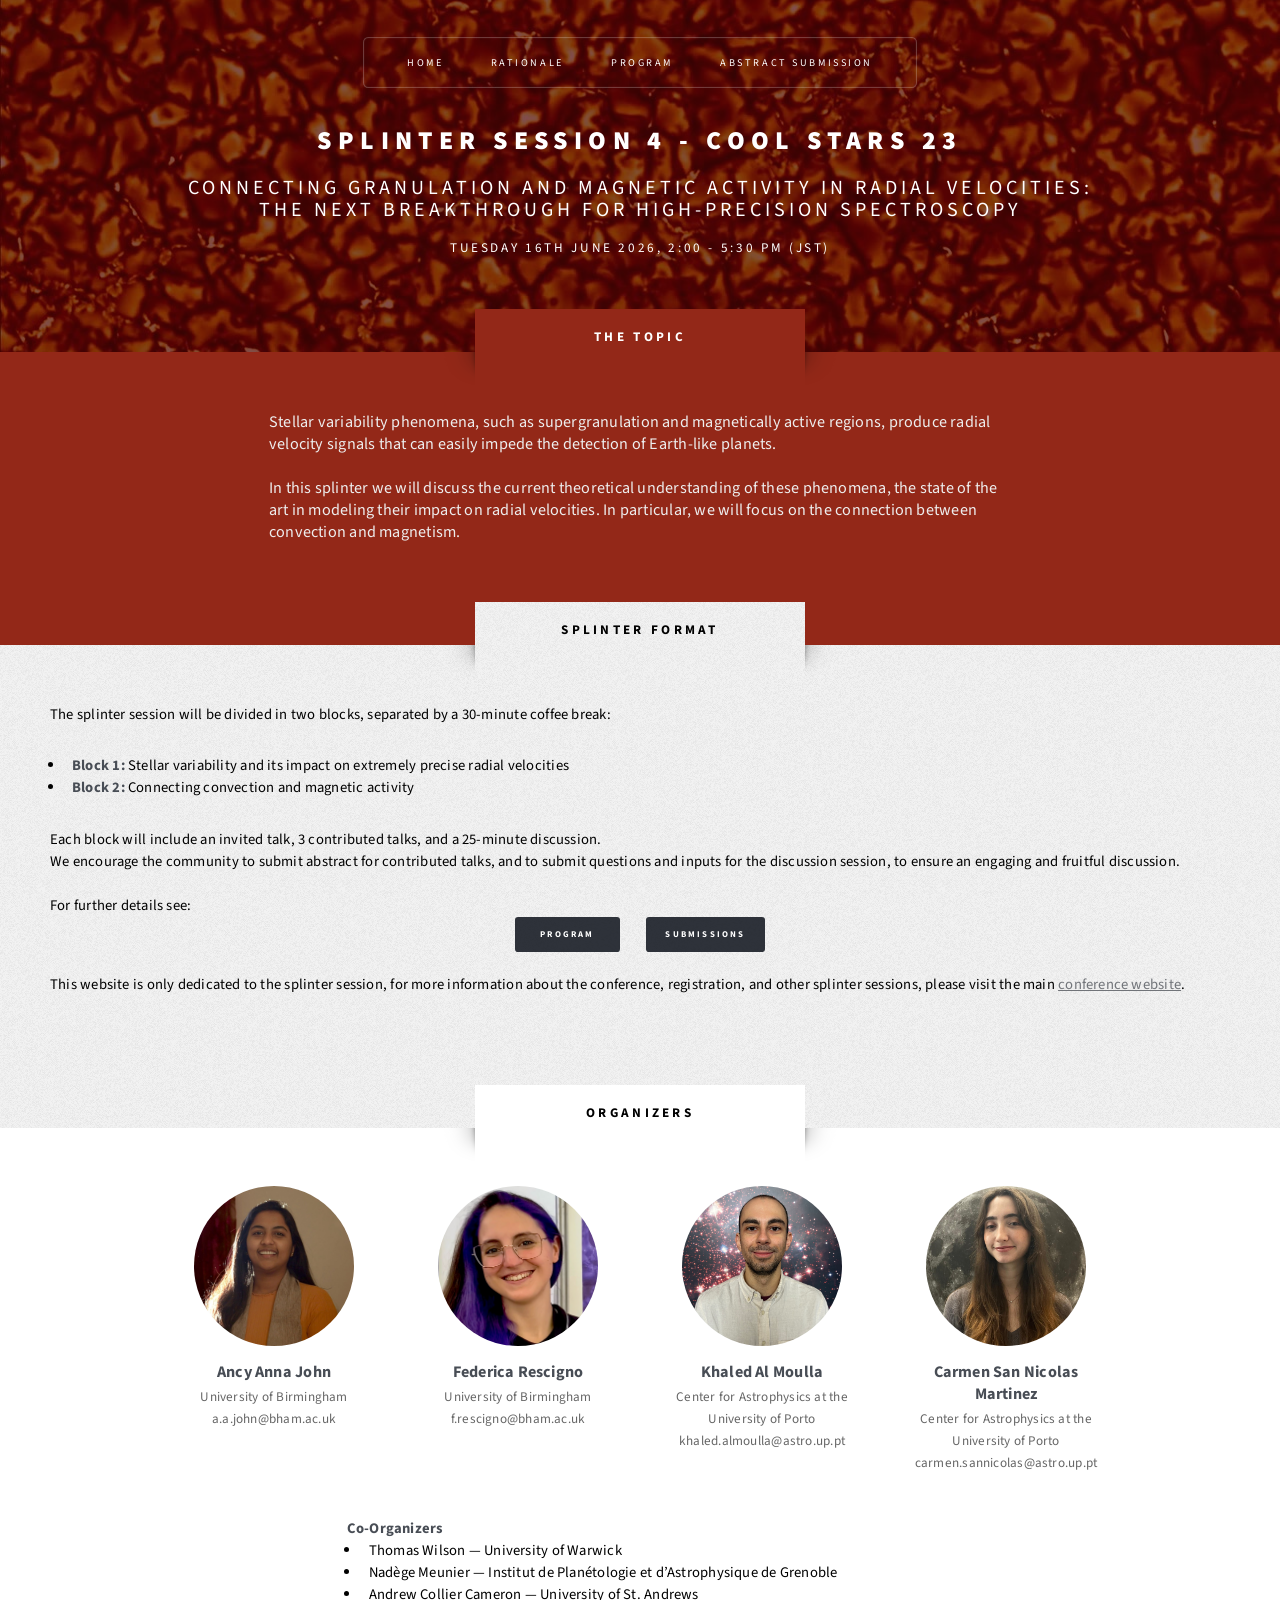
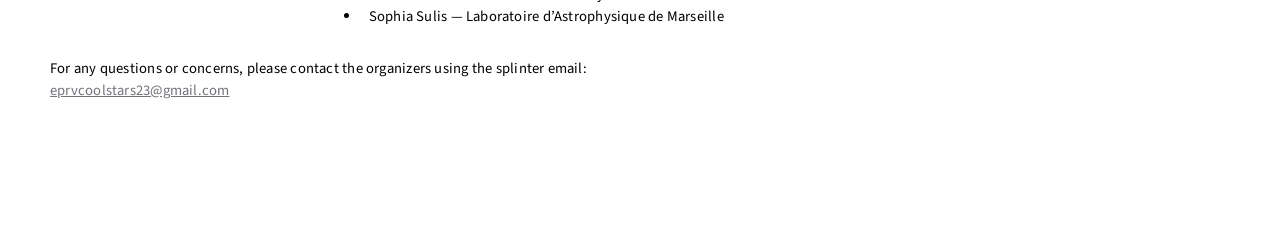
==== index.html @ d298045a "typos" ====
<!DOCTYPE HTML>
<!--
	Escape Velocity by HTML5 UP
	html5up.net | @ajlkn
	Free for personal and commercial use under the CCA 3.0 license (html5up.net/license)
-->
<html>
	<head>
		<title>EPRV CS23</title>
		<meta charset="utf-8" />
		<meta name="viewport" content="width=device-width, initial-scale=1, user-scalable=no" />
		<link rel="stylesheet" href="assets/css/main.css" />
	</head>
	<body class="homepage is-preload">
		<div id="page-wrapper">

			<!-- Header -->
				<section id="header" class="wrapper">

					<!-- Logo -->
						<div id="logo">
							<h1><a href="index.html">Splinter Session 4 - Cool Stars 23</a></h1>
							<p style="font-size:20px;color:white">Connecting Granulation and Magnetic Activity in Radial Velocities:
							<br/> The next breakthrough for high-precision spectroscopy
							</p>
							<p>
							Tuesday 16th June 2026, 2:00 - 5:30 PM (JST)
							</p>
						</div>

					<!-- Nav -->
						<nav id="nav">
							<ul>
								<li class="current"><a href="index.html">Home</a></li>
								<li><a href="rationale.html">Rationale</a></li>
								<li><a href="program.html">Program</a></li>
								<li><a href="abstract.html">Abstract Submission</a></li>
							</ul>
						</nav>

				</section>





			<!-- Intro -->
				<section id="intro" class="wrapper style1">
					<div class="title">The Topic</div>
						<p class="style3">
							Stellar variability phenomena, such as supergranulation and magnetically
							active regions, produce radial velocity signals that can easily
							impede the detection of Earth-like planets. <br><br>
							In this splinter we will discuss the current theoretical understanding of these phenomena,
							the state of the art in modeling their impact on radial velocities.
							In particular, we will focus on the connection between convection and magnetism.
						</p>
				</section>
			
				<section id="main" class="wrapper style3">
					<div class="title">Splinter Format</div>
						<div class="container">
						<p class="style2">
						The splinter session will be divided in two blocks, separated by a 30-minute coffee break:</p>
						<ul>
							<li><b>Block 1:</b> Stellar variability and its impact on extremely precise radial velocities</li>
							<li><b>Block 2:</b> Connecting convection and magnetic activity</li>
						</ul>Each block will include an invited talk, 3 contributed talks, and a 25-minute discussion.<br>
						We encourage the community to submit abstract for contributed talks, and to submit questions and inputs
						for the discussion session, to ensure an engaging and fruitful discussion. <br><br>
						For further details see:
						<ul class="actions special">
							<li><a href="program.html" class="button style3 small">Program</a></li>
							<li><a href="abstract.html" class="button style3 small">Submissions</a></li>
						</ul>
						<br>
						This website is only dedicated to the splinter session, for more information
						about the conference, registration, and other splinter sessions, please visit
						the main <a href="https://coolstars23.github.io">conference website</a>.
						</p>
					</div>
				</section>

				<section id="main" class="wrapper style2">
	<div class="title">Organizers</div>
		<div class="container">

			<!-- Main organisers -->
			<div class="organisers">

				<div class="organiser">
					<img src="images/Anna.JPEG" alt="Ancy Anna John">
					<h3><a href="https://ancyannajohn.github.io">Ancy Anna John</a></h3>
					<p>University of Birmingham</p>
					<p>a.a.john@bham.ac.uk</p>
				</div>

				<div class="organiser">
					<img src="images/fede.png" alt="Federica Rescigno">
					<h3><a href="https://frescigno.github.io">Federica Rescigno</a></h3>
					<p>University of Birmingham</p>
					<p>f.rescigno@bham.ac.uk</p>
				</div>

				<div class="organiser">
					<img src="images/khaled.png" alt="Khaled Al Moulla">
					<h3><a href="https://almoulla.github.io/">Khaled Al Moulla</a></h3>
					<p>Center for Astrophysics at the University of Porto</p>
					<p>khaled.almoulla@astro.up.pt</p>
				</div>

				<div class="organiser">
					<img src="images/carmen.jpeg" alt="Carmen San Nicolas Martinez">
					<h3><a href="https://carmensnm.github.io">Carmen San Nicolas Martinez</a></h3>
					<p>Center for Astrophysics at the University of Porto</p>
					<p>carmen.sannicolas@astro.up.pt</p>
				</div>

			</div>

			<!-- Co-organisers -->
			<div class="coorganisers">
				<h3>Co-Organizers</h3>
				<ul>
					<li>Thomas Wilson — University of Warwick</li>
					<li>Nadège Meunier — Institut de Planétologie et d’Astrophysique de Grenoble</li>
					<li>Andrew Collier Cameron — University of St. Andrews</li>
					<li>Sophia Sulis — Laboratoire d’Astrophysique de Marseille</li>
				</ul>
			</div>
		</div>
		<div class="container">
			<p class="style2">
				For any questions or concerns, please contact the organizers using the splinter email:<br>
			<a href="mailto:eprvcoolstars23@gmail.com">eprvcoolstars23@gmail.com</a></p>
		</div>
	</section>


		<!-- Scripts -->
			<script src="assets/js/jquery.min.js"></script>
			<script src="assets/js/jquery.dropotron.min.js"></script>
			<script src="assets/js/browser.min.js"></script>
			<script src="assets/js/breakpoints.min.js"></script>
			<script src="assets/js/util.js"></script>
			<script src="assets/js/main.js"></script>

	</body>
</html>
---- assets/css/main.css ----
@import url("fontawesome-all.min.css");
@import url("https://fonts.googleapis.com/css?family=Source+Sans+Pro:400,400italic,700,900");

/*
	Escape Velocity by HTML5 UP
	html5up.net | @ajlkn
	Free for personal and commercial use under the CCA 3.0 license (html5up.net/license)
*/

html, body, div, span, applet, object,
iframe, h1, h2, h3, h4, h5, h6, p, blockquote,
pre, a, abbr, acronym, address, big, cite,
code, del, dfn, em, img, ins, kbd, q, s, samp,
small, strike, strong, sub, sup, tt, var, b,
u, i, center, dl, dt, dd, ol, ul, li, fieldset,
form, label, legend, table, caption, tbody,
tfoot, thead, tr, th, td, article, aside,
canvas, details, embed, figure, figcaption,
footer, header, hgroup, menu, nav, output, ruby,
section, summary, time, mark, audio, video {
	margin: 0;
	padding: 0;
	border: 0;
	font-size: 100%;
	font: inherit;
	vertical-align: baseline;}

article, aside, details, figcaption, figure,
footer, header, hgroup, menu, nav, section {
	display: block;}

body {
	line-height: 1;
}

ol, ul {
	list-style: none;
}

blockquote, q {
	quotes: none;
}

	blockquote:before, blockquote:after, q:before, q:after {
		content: '';
		content: none;
	}

table {
	border-collapse: collapse;
	border-spacing: 0;
}

body {
	-webkit-text-size-adjust: none;
}

mark {
	background-color: transparent;
	color: inherit;
}

input::-moz-focus-inner {
	border: 0;
	padding: 0;
}

input, select, textarea {
	-moz-appearance: none;
	-webkit-appearance: none;
	-ms-appearance: none;
	appearance: none;
}

/* Basic */

	@-ms-viewport {
		width: device-width;
	}

	html {
		box-sizing: border-box;
	}

	*, *:before, *:after {
		box-sizing: inherit;
	}

	body.is-preload *, body.is-preload *:before, body.is-preload *:after {
		-moz-animation: none !important;
		-webkit-animation: none !important;
		-ms-animation: none !important;
		animation: none !important;
		-moz-transition: none !important;
		-webkit-transition: none !important;
		-ms-transition: none !important;
		transition: none !important;
	}

	body, input, textarea, select {
		font-family: 'Source Sans Pro', sans-serif;
		font-weight: 400;
		color: #919499;
		font-size: 14pt;
		line-height: 1.75em;
		letter-spacing: 0.025em;
	}

	h1, h2, h3, h4, h5, h6 {
		font-weight: 700;
		color: #484d55;
	}

		h1 a, h2 a, h3 a, h4 a, h5 a, h6 a {
			color: inherit;
			text-decoration: none;
		}

	a {
		-moz-transition: color .25s ease-in-out;
		-webkit-transition: color .25s ease-in-out;
		-ms-transition: color .25s ease-in-out;
		transition: color .25s ease-in-out;
		text-decoration: underline;
		color: #717479;
	}

		a:hover {
			text-decoration: none;
		}

	strong, b {
		font-weight: 700;
		color: #484d55;
	}

	blockquote {
		border-left: solid 0.5em #ddd;
		padding: 1em 0 1em 2em;
		font-style: italic;
	}

	em, i {
		font-style: italic;
	}

	hr {
		border: 0;
		border-top: solid 1px #ddd;
		margin: 2em 0 2em 0;
	}

	sub {
		position: relative;
		top: 0.5em;
		font-size: 0.8em;
	}

	sup {
		position: relative;
		top: -0.5em;
		font-size: 0.8em;
	}

	.nobr {
		white-space: nowrap;
	}

	br.clear {
		clear: both;
	}

	p, ul, ol, dl, table, blockquote, form {
		margin-bottom: 2em;
	}

/* Container */

	.container {
		margin: 0 auto;
		max-width: 100%;
		width: 68em;
	}

		@media screen and (max-width: 1680px) {

			.container {
				width: 70em;
			}

		}

		@media screen and (max-width: 1280px) {

			.container {
				width: calc(100% - 100px);
			}

		}

		@media screen and (max-width: 980px) {

			.container {
				width: calc(100% - 100px);
			}

		}

		@media screen and (max-width: 736px) {

			.container {
				width: calc(100% - 40px);
			}

		}

/* Row */

	.row {
		display: flex;
		flex-wrap: wrap;
		box-sizing: border-box;
		align-items: stretch;
	}

		.row > * {
			box-sizing: border-box;
		}

		.row.gtr-uniform > * > :last-child {
			margin-bottom: 0;
		}

		.row.aln-left {
			justify-content: flex-start;
		}

		.row.aln-center {
			justify-content: center;
		}

		.row.aln-right {
			justify-content: flex-end;
		}

		.row.aln-top {
			align-items: flex-start;
		}

		.row.aln-middle {
			align-items: center;
		}

		.row.aln-bottom {
			align-items: flex-end;
		}

		.row > .imp {
			order: -1;
		}

		.row > .col-1 {
			width: 8.33333%;
		}

		.row > .off-1 {
			margin-left: 8.33333%;
		}

		.row > .col-2 {
			width: 16.66667%;
		}

		.row > .off-2 {
			margin-left: 16.66667%;
		}

		.row > .col-3 {
			width: 25%;
		}

		.row > .off-3 {
			margin-left: 25%;
		}

		.row > .col-4 {
			width: 33.33333%;
		}

		.row > .off-4 {
			margin-left: 33.33333%;
		}

		.row > .col-5 {
			width: 41.66667%;
		}

		.row > .off-5 {
			margin-left: 41.66667%;
		}

		.row > .col-6 {
			width: 50%;
		}

		.row > .off-6 {
			margin-left: 50%;
		}

		.row > .col-7 {
			width: 58.33333%;
		}

		.row > .off-7 {
			margin-left: 58.33333%;
		}

		.row > .col-8 {
			width: 66.66667%;
		}

		.row > .off-8 {
			margin-left: 66.66667%;
		}

		.row > .col-9 {
			width: 75%;
		}

		.row > .off-9 {
			margin-left: 75%;
		}

		.row > .col-10 {
			width: 83.33333%;
		}

		.row > .off-10 {
			margin-left: 83.33333%;
		}

		.row > .col-11 {
			width: 91.66667%;
		}

		.row > .off-11 {
			margin-left: 91.66667%;
		}

		.row > .col-12 {
			width: 100%;
		}

		.row > .off-12 {
			margin-left: 100%;
		}

		.row.gtr-0 {
			margin-top: 0px;
			margin-left: 0px;
		}

			.row.gtr-0 > * {
				padding: 0px 0 0 0px;
			}

			.row.gtr-0.gtr-uniform {
				margin-top: 0px;
			}

				.row.gtr-0.gtr-uniform > * {
					padding-top: 0px;
				}

		.row.gtr-25 {
			margin-top: -12.5px;
			margin-left: -12.5px;
		}

			.row.gtr-25 > * {
				padding: 12.5px 0 0 12.5px;
			}

			.row.gtr-25.gtr-uniform {
				margin-top: -12.5px;
			}

				.row.gtr-25.gtr-uniform > * {
					padding-top: 12.5px;
				}

		.row.gtr-50 {
			margin-top: -25px;
			margin-left: -25px;
		}

			.row.gtr-50 > * {
				padding: 25px 0 0 25px;
			}

			.row.gtr-50.gtr-uniform {
				margin-top: -25px;
			}

				.row.gtr-50.gtr-uniform > * {
					padding-top: 25px;
				}

		.row {
			margin-top: -50px;
			margin-left: -50px;
		}

			.row > * {
				padding: 50px 0 0 50px;
			}

			.row.gtr-uniform {
				margin-top: -50px;
			}

				.row.gtr-uniform > * {
					padding-top: 50px;
				}

		.row.gtr-150 {
			margin-top: -75px;
			margin-left: -75px;
		}

			.row.gtr-150 > * {
				padding: 75px 0 0 75px;
			}

			.row.gtr-150.gtr-uniform {
				margin-top: -75px;
			}

				.row.gtr-150.gtr-uniform > * {
					padding-top: 75px;
				}

		.row.gtr-200 {
			margin-top: -100px;
			margin-left: -100px;
		}

			.row.gtr-200 > * {
				padding: 100px 0 0 100px;
			}

			.row.gtr-200.gtr-uniform {
				margin-top: -100px;
			}

				.row.gtr-200.gtr-uniform > * {
					padding-top: 100px;
				}

		@media screen and (max-width: 1680px) {

			.row {
				display: flex;
				flex-wrap: wrap;
				box-sizing: border-box;
				align-items: stretch;
			}

				.row > * {
					box-sizing: border-box;
				}

				.row.gtr-uniform > * > :last-child {
					margin-bottom: 0;
				}

				.row.aln-left {
					justify-content: flex-start;
				}

				.row.aln-center {
					justify-content: center;
				}

				.row.aln-right {
					justify-content: flex-end;
				}

				.row.aln-top {
					align-items: flex-start;
				}

				.row.aln-middle {
					align-items: center;
				}

				.row.aln-bottom {
					align-items: flex-end;
				}

				.row > .imp-xlarge {
					order: -1;
				}

				.row > .col-1-xlarge {
					width: 8.33333%;
				}

				.row > .off-1-xlarge {
					margin-left: 8.33333%;
				}

				.row > .col-2-xlarge {
					width: 16.66667%;
				}

				.row > .off-2-xlarge {
					margin-left: 16.66667%;
				}

				.row > .col-3-xlarge {
					width: 25%;
				}

				.row > .off-3-xlarge {
					margin-left: 25%;
				}

				.row > .col-4-xlarge {
					width: 33.33333%;
				}

				.row > .off-4-xlarge {
					margin-left: 33.33333%;
				}

				.row > .col-5-xlarge {
					width: 41.66667%;
				}

				.row > .off-5-xlarge {
					margin-left: 41.66667%;
				}

				.row > .col-6-xlarge {
					width: 50%;
				}

				.row > .off-6-xlarge {
					margin-left: 50%;
				}

				.row > .col-7-xlarge {
					width: 58.33333%;
				}

				.row > .off-7-xlarge {
					margin-left: 58.33333%;
				}

				.row > .col-8-xlarge {
					width: 66.66667%;
				}

				.row > .off-8-xlarge {
					margin-left: 66.66667%;
				}

				.row > .col-9-xlarge {
					width: 75%;
				}

				.row > .off-9-xlarge {
					margin-left: 75%;
				}

				.row > .col-10-xlarge {
					width: 83.33333%;
				}

				.row > .off-10-xlarge {
					margin-left: 83.33333%;
				}

				.row > .col-11-xlarge {
					width: 91.66667%;
				}

				.row > .off-11-xlarge {
					margin-left: 91.66667%;
				}

				.row > .col-12-xlarge {
					width: 100%;
				}

				.row > .off-12-xlarge {
					margin-left: 100%;
				}

				.row.gtr-0 {
					margin-top: 0px;
					margin-left: 0px;
				}

					.row.gtr-0 > * {
						padding: 0px 0 0 0px;
					}

					.row.gtr-0.gtr-uniform {
						margin-top: 0px;
					}

						.row.gtr-0.gtr-uniform > * {
							padding-top: 0px;
						}

				.row.gtr-25 {
					margin-top: -12.5px;
					margin-left: -12.5px;
				}

					.row.gtr-25 > * {
						padding: 12.5px 0 0 12.5px;
					}

					.row.gtr-25.gtr-uniform {
						margin-top: -12.5px;
					}

						.row.gtr-25.gtr-uniform > * {
							padding-top: 12.5px;
						}

				.row.gtr-50 {
					margin-top: -25px;
					margin-left: -25px;
				}

					.row.gtr-50 > * {
						padding: 25px 0 0 25px;
					}

					.row.gtr-50.gtr-uniform {
						margin-top: -25px;
					}

						.row.gtr-50.gtr-uniform > * {
							padding-top: 25px;
						}

				.row {
					margin-top: -50px;
					margin-left: -50px;
				}

					.row > * {
						padding: 50px 0 0 50px;
					}

					.row.gtr-uniform {
						margin-top: -50px;
					}

						.row.gtr-uniform > * {
							padding-top: 50px;
						}

				.row.gtr-150 {
					margin-top: -75px;
					margin-left: -75px;
				}

					.row.gtr-150 > * {
						padding: 75px 0 0 75px;
					}

					.row.gtr-150.gtr-uniform {
						margin-top: -75px;
					}

						.row.gtr-150.gtr-uniform > * {
							padding-top: 75px;
						}

				.row.gtr-200 {
					margin-top: -100px;
					margin-left: -100px;
				}

					.row.gtr-200 > * {
						padding: 100px 0 0 100px;
					}

					.row.gtr-200.gtr-uniform {
						margin-top: -100px;
					}

						.row.gtr-200.gtr-uniform > * {
							padding-top: 100px;
						}

		}

		@media screen and (max-width: 1280px) {

			.row {
				display: flex;
				flex-wrap: wrap;
				box-sizing: border-box;
				align-items: stretch;
			}

				.row > * {
					box-sizing: border-box;
				}

				.row.gtr-uniform > * > :last-child {
					margin-bottom: 0;
				}

				.row.aln-left {
					justify-content: flex-start;
				}

				.row.aln-center {
					justify-content: center;
				}

				.row.aln-right {
					justify-content: flex-end;
				}

				.row.aln-top {
					align-items: flex-start;
				}

				.row.aln-middle {
					align-items: center;
				}

				.row.aln-bottom {
					align-items: flex-end;
				}

				.row > .imp-large {
					order: -1;
				}

				.row > .col-1-large {
					width: 8.33333%;
				}

				.row > .off-1-large {
					margin-left: 8.33333%;
				}

				.row > .col-2-large {
					width: 16.66667%;
				}

				.row > .off-2-large {
					margin-left: 16.66667%;
				}

				.row > .col-3-large {
					width: 25%;
				}

				.row > .off-3-large {
					margin-left: 25%;
				}

				.row > .col-4-large {
					width: 33.33333%;
				}

				.row > .off-4-large {
					margin-left: 33.33333%;
				}

				.row > .col-5-large {
					width: 41.66667%;
				}

				.row > .off-5-large {
					margin-left: 41.66667%;
				}

				.row > .col-6-large {
					width: 50%;
				}

				.row > .off-6-large {
					margin-left: 50%;
				}

				.row > .col-7-large {
					width: 58.33333%;
				}

				.row > .off-7-large {
					margin-left: 58.33333%;
				}

				.row > .col-8-large {
					width: 66.66667%;
				}

				.row > .off-8-large {
					margin-left: 66.66667%;
				}

				.row > .col-9-large {
					width: 75%;
				}

				.row > .off-9-large {
					margin-left: 75%;
				}

				.row > .col-10-large {
					width: 83.33333%;
				}

				.row > .off-10-large {
					margin-left: 83.33333%;
				}

				.row > .col-11-large {
					width: 91.66667%;
				}

				.row > .off-11-large {
					margin-left: 91.66667%;
				}

				.row > .col-12-large {
					width: 100%;
				}

				.row > .off-12-large {
					margin-left: 100%;
				}

				.row.gtr-0 {
					margin-top: 0px;
					margin-left: 0px;
				}

					.row.gtr-0 > * {
						padding: 0px 0 0 0px;
					}

					.row.gtr-0.gtr-uniform {
						margin-top: 0px;
					}

						.row.gtr-0.gtr-uniform > * {
							padding-top: 0px;
						}

				.row.gtr-25 {
					margin-top: -8.75px;
					margin-left: -8.75px;
				}

					.row.gtr-25 > * {
						padding: 8.75px 0 0 8.75px;
					}

					.row.gtr-25.gtr-uniform {
						margin-top: -8.75px;
					}

						.row.gtr-25.gtr-uniform > * {
							padding-top: 8.75px;
						}

				.row.gtr-50 {
					margin-top: -17.5px;
					margin-left: -17.5px;
				}

					.row.gtr-50 > * {
						padding: 17.5px 0 0 17.5px;
					}

					.row.gtr-50.gtr-uniform {
						margin-top: -17.5px;
					}

						.row.gtr-50.gtr-uniform > * {
							padding-top: 17.5px;
						}

				.row {
					margin-top: -35px;
					margin-left: -35px;
				}

					.row > * {
						padding: 35px 0 0 35px;
					}

					.row.gtr-uniform {
						margin-top: -35px;
					}

						.row.gtr-uniform > * {
							padding-top: 35px;
						}

				.row.gtr-150 {
					margin-top: -52.5px;
					margin-left: -52.5px;
				}

					.row.gtr-150 > * {
						padding: 52.5px 0 0 52.5px;
					}

					.row.gtr-150.gtr-uniform {
						margin-top: -52.5px;
					}

						.row.gtr-150.gtr-uniform > * {
							padding-top: 52.5px;
						}

				.row.gtr-200 {
					margin-top: -70px;
					margin-left: -70px;
				}

					.row.gtr-200 > * {
						padding: 70px 0 0 70px;
					}

					.row.gtr-200.gtr-uniform {
						margin-top: -70px;
					}

						.row.gtr-200.gtr-uniform > * {
							padding-top: 70px;
						}

		}

		@media screen and (max-width: 980px) {

			.row {
				display: flex;
				flex-wrap: wrap;
				box-sizing: border-box;
				align-items: stretch;
			}

				.row > * {
					box-sizing: border-box;
				}

				.row.gtr-uniform > * > :last-child {
					margin-bottom: 0;
				}

				.row.aln-left {
					justify-content: flex-start;
				}

				.row.aln-center {
					justify-content: center;
				}

				.row.aln-right {
					justify-content: flex-end;
				}

				.row.aln-top {
					align-items: flex-start;
				}

				.row.aln-middle {
					align-items: center;
				}

				.row.aln-bottom {
					align-items: flex-end;
				}

				.row > .imp-medium {
					order: -1;
				}

				.row > .col-1-medium {
					width: 8.33333%;
				}

				.row > .off-1-medium {
					margin-left: 8.33333%;
				}

				.row > .col-2-medium {
					width: 16.66667%;
				}

				.row > .off-2-medium {
					margin-left: 16.66667%;
				}

				.row > .col-3-medium {
					width: 25%;
				}

				.row > .off-3-medium {
					margin-left: 25%;
				}

				.row > .col-4-medium {
					width: 33.33333%;
				}

				.row > .off-4-medium {
					margin-left: 33.33333%;
				}

				.row > .col-5-medium {
					width: 41.66667%;
				}

				.row > .off-5-medium {
					margin-left: 41.66667%;
				}

				.row > .col-6-medium {
					width: 50%;
				}

				.row > .off-6-medium {
					margin-left: 50%;
				}

				.row > .col-7-medium {
					width: 58.33333%;
				}

				.row > .off-7-medium {
					margin-left: 58.33333%;
				}

				.row > .col-8-medium {
					width: 66.66667%;
				}

				.row > .off-8-medium {
					margin-left: 66.66667%;
				}

				.row > .col-9-medium {
					width: 75%;
				}

				.row > .off-9-medium {
					margin-left: 75%;
				}

				.row > .col-10-medium {
					width: 83.33333%;
				}

				.row > .off-10-medium {
					margin-left: 83.33333%;
				}

				.row > .col-11-medium {
					width: 91.66667%;
				}

				.row > .off-11-medium {
					margin-left: 91.66667%;
				}

				.row > .col-12-medium {
					width: 100%;
				}

				.row > .off-12-medium {
					margin-left: 100%;
				}

				.row.gtr-0 {
					margin-top: 0px;
					margin-left: 0px;
				}

					.row.gtr-0 > * {
						padding: 0px 0 0 0px;
					}

					.row.gtr-0.gtr-uniform {
						margin-top: 0px;
					}

						.row.gtr-0.gtr-uniform > * {
							padding-top: 0px;
						}

				.row.gtr-25 {
					margin-top: -12.5px;
					margin-left: -12.5px;
				}

					.row.gtr-25 > * {
						padding: 12.5px 0 0 12.5px;
					}

					.row.gtr-25.gtr-uniform {
						margin-top: -12.5px;
					}

						.row.gtr-25.gtr-uniform > * {
							padding-top: 12.5px;
						}

				.row.gtr-50 {
					margin-top: -25px;
					margin-left: -25px;
				}

					.row.gtr-50 > * {
						padding: 25px 0 0 25px;
					}

					.row.gtr-50.gtr-uniform {
						margin-top: -25px;
					}

						.row.gtr-50.gtr-uniform > * {
							padding-top: 25px;
						}

				.row {
					margin-top: -50px;
					margin-left: -50px;
				}

					.row > * {
						padding: 50px 0 0 50px;
					}

					.row.gtr-uniform {
						margin-top: -50px;
					}

						.row.gtr-uniform > * {
							padding-top: 50px;
						}

				.row.gtr-150 {
					margin-top: -75px;
					margin-left: -75px;
				}

					.row.gtr-150 > * {
						padding: 75px 0 0 75px;
					}

					.row.gtr-150.gtr-uniform {
						margin-top: -75px;
					}

						.row.gtr-150.gtr-uniform > * {
							padding-top: 75px;
						}

				.row.gtr-200 {
					margin-top: -100px;
					margin-left: -100px;
				}

					.row.gtr-200 > * {
						padding: 100px 0 0 100px;
					}

					.row.gtr-200.gtr-uniform {
						margin-top: -100px;
					}

						.row.gtr-200.gtr-uniform > * {
							padding-top: 100px;
						}

		}

		@media screen and (max-width: 736px) {

			.row {
				display: flex;
				flex-wrap: wrap;
				box-sizing: border-box;
				align-items: stretch;
			}

				.row > * {
					box-sizing: border-box;
				}

				.row.gtr-uniform > * > :last-child {
					margin-bottom: 0;
				}

				.row.aln-left {
					justify-content: flex-start;
				}

				.row.aln-center {
					justify-content: center;
				}

				.row.aln-right {
					justify-content: flex-end;
				}

				.row.aln-top {
					align-items: flex-start;
				}

				.row.aln-middle {
					align-items: center;
				}

				.row.aln-bottom {
					align-items: flex-end;
				}

				.row > .imp-small {
					order: -1;
				}

				.row > .col-1-small {
					width: 8.33333%;
				}

				.row > .off-1-small {
					margin-left: 8.33333%;
				}

				.row > .col-2-small {
					width: 16.66667%;
				}

				.row > .off-2-small {
					margin-left: 16.66667%;
				}

				.row > .col-3-small {
					width: 25%;
				}

				.row > .off-3-small {
					margin-left: 25%;
				}

				.row > .col-4-small {
					width: 33.33333%;
				}

				.row > .off-4-small {
					margin-left: 33.33333%;
				}

				.row > .col-5-small {
					width: 41.66667%;
				}

				.row > .off-5-small {
					margin-left: 41.66667%;
				}

				.row > .col-6-small {
					width: 50%;
				}

				.row > .off-6-small {
					margin-left: 50%;
				}

				.row > .col-7-small {
					width: 58.33333%;
				}

				.row > .off-7-small {
					margin-left: 58.33333%;
				}

				.row > .col-8-small {
					width: 66.66667%;
				}

				.row > .off-8-small {
					margin-left: 66.66667%;
				}

				.row > .col-9-small {
					width: 75%;
				}

				.row > .off-9-small {
					margin-left: 75%;
				}

				.row > .col-10-small {
					width: 83.33333%;
				}

				.row > .off-10-small {
					margin-left: 83.33333%;
				}

				.row > .col-11-small {
					width: 91.66667%;
				}

				.row > .off-11-small {
					margin-left: 91.66667%;
				}

				.row > .col-12-small {
					width: 100%;
				}

				.row > .off-12-small {
					margin-left: 100%;
				}

				.row.gtr-0 {
					margin-top: 0px;
					margin-left: 0px;
				}

					.row.gtr-0 > * {
						padding: 0px 0 0 0px;
					}

					.row.gtr-0.gtr-uniform {
						margin-top: 0px;
					}

						.row.gtr-0.gtr-uniform > * {
							padding-top: 0px;
						}

				.row.gtr-25 {
					margin-top: -7.5px;
					margin-left: -7.5px;
				}

					.row.gtr-25 > * {
						padding: 7.5px 0 0 7.5px;
					}

					.row.gtr-25.gtr-uniform {
						margin-top: -7.5px;
					}

						.row.gtr-25.gtr-uniform > * {
							padding-top: 7.5px;
						}

				.row.gtr-50 {
					margin-top: -15px;
					margin-left: -15px;
				}

					.row.gtr-50 > * {
						padding: 15px 0 0 15px;
					}

					.row.gtr-50.gtr-uniform {
						margin-top: -15px;
					}

						.row.gtr-50.gtr-uniform > * {
							padding-top: 15px;
						}

				.row {
					margin-top: -30px;
					margin-left: -30px;
				}

					.row > * {
						padding: 30px 0 0 30px;
					}

					.row.gtr-uniform {
						margin-top: -30px;
					}

						.row.gtr-uniform > * {
							padding-top: 30px;
						}

				.row.gtr-150 {
					margin-top: -45px;
					margin-left: -45px;
				}

					.row.gtr-150 > * {
						padding: 45px 0 0 45px;
					}

					.row.gtr-150.gtr-uniform {
						margin-top: -45px;
					}

						.row.gtr-150.gtr-uniform > * {
							padding-top: 45px;
						}

				.row.gtr-200 {
					margin-top: -60px;
					margin-left: -60px;
				}

					.row.gtr-200 > * {
						padding: 60px 0 0 60px;
					}

					.row.gtr-200.gtr-uniform {
						margin-top: -60px;
					}

						.row.gtr-200.gtr-uniform > * {
							padding-top: 60px;
						}

		}

/* Section/Article */

	section,
	article {
		margin: 0 0 4em 0;
	}

	section > :last-child,
	article > :last-child,
	section:last-child,
	article:last-child {
		margin-bottom: 0;
	}

	header.style1 {
		text-align: center;
		padding: 3em 0 3em 0;
	}

		header.style1 h2 {
			font-weight: 700;
			font-size: 2em;
			letter-spacing: 0.075em;
			line-height: 1.5em;
		}

		header.style1 p {
			color: #b1b4b9;
			display: block;
			margin: 1.15em 0 0 0;
			font-size: 1.3em;
			letter-spacing: 0.075em;
			line-height: 1.5em;
		}

/* Table */

	table {
		width: 100%;
	}

		table.default {
			width: 100%;
		}

			table.default tbody tr:nth-child(2n+2) {
				background: #f4f4f4;
			}

			table.default td {
				padding: 0.5em 1em 0.5em 1em;
			}

			table.default th {
				text-align: left;
				font-weight: 400;
				padding: 0.5em 1em 0.5em 1em;
			}

			table.default thead {
				background: #484d55;
				color: #fff;
			}

			table.default tfoot {
				background: #eee;
			}

/* Form */

	form label {
		display: block;
		font-weight: 700;
		color: #484d55;
		margin: 0.25em 0 0.5em 0;
	}

	form input[type="text"],
	form input[type="email"],
	form input[type="password"],
	form select,
	form textarea {
		-moz-transition: all .25s ease-in-out;
		-webkit-transition: all .25s ease-in-out;
		-ms-transition: all .25s ease-in-out;
		transition: all .25s ease-in-out;
		-webkit-appearance: none;
		display: block;
		border: 0;
		background: #eee;
		box-shadow: inset 0px 0px 1px 0px #a0a1a7;
		border-radius: 0.35em;
		width: 100%;
		padding: 0.75em 1em 0.75em 1em;
	}

		form input[type="text"]:focus,
		form input[type="email"]:focus,
		form input[type="password"]:focus,
		form select:focus,
		form textarea:focus {
			background: #f8f8f8;
		}

	form input[type="text"],
	form input[type="email"]
	input[type="password"] {
		line-height: 1em;
	}

	form select {
		line-height: 1em;
	}

	form textarea {
		min-height: 8em;
	}

	form ul.actions {
		margin-top: 0;
	}

	form ::-webkit-input-placeholder {
		color: #555 !important;
		font-style: italic;
		line-height: 1.35em;
	}

	form :-moz-placeholder {
		color: #555 !important;
		font-style: italic;
	}

	form ::-moz-placeholder {
		color: #555 !important;
		font-style: italic;
	}

	form :-ms-input-placeholder {
		color: #555 !important;
		font-style: italic;
	}

	form ::-moz-focus-inner {
		border: 0;
	}

/* Image */

	.image {
		display: inline-block;
	}

		.image img {
			display: block;
			width: 100%;
		}

		.image.fit {
			display: block;
			width: 100%;
		}

		.image.left {
			float: left;
			margin: 0 2em 2em 0;
		}

		.image.centered {
			display: block;
			margin: 0 0 2em 0;
		}

			.image.centered img {
				margin: 0 auto;
				width: auto;
			}

		.image.featured {
			display: block;
			width: 100%;
			margin: 0 0 2em 0;
		}

/* Button */

	input[type="button"],
	input[type="submit"],
	input[type="reset"],
	button,
	.button {
		-moz-transition: all .25s ease-in-out;
		-webkit-transition: all .25s ease-in-out;
		-ms-transition: all .25s ease-in-out;
		transition: all .25s ease-in-out;
		display: inline-block;
		background: #444;
		text-align: center;
		text-transform: uppercase;
		font-weight: 700;
		letter-spacing: 0.25em;
		text-decoration: none;
		border-radius: 0.35em;
		border: 0;
		outline: 0;
		cursor: pointer;
		padding: 0 2.25em 0 2.25em;
		font-size: 0.9em;
		min-width: 12em;
		height: 4em;
		line-height: 4em;
	}

		input[type="button"]:hover,
		input[type="submit"]:hover,
		input[type="reset"]:hover,
		button:hover,
		.button:hover {
			background-color: #f98780;
		}

		input[type="button"].large,
		input[type="submit"].large,
		input[type="reset"].large,
		button.large,
		.button.large {
			font-size: 1em;
			min-width: 14em;
		}

		input[type="button"].small,
		input[type="submit"].small,
		input[type="reset"].small,
		button.small,
		.button.small {
			font-size: 0.6em;
		}

		input[type="button"].style1,
		input[type="submit"].style1,
		input[type="reset"].style1,
		button.style1,
		.button.style1 {
			background: #e97770 url("images/overlay.png");
			color: #fff;
		}

			input[type="button"].style1:hover,
			input[type="submit"].style1:hover,
			input[type="reset"].style1:hover,
			button.style1:hover,
			.button.style1:hover {
				background-color: #f98780;
			}

			input[type="button"].style1:active,
			input[type="submit"].style1:active,
			input[type="reset"].style1:active,
			button.style1:active,
			.button.style1:active {
				background-color: #d96760;
			}

		input[type="button"].style2,
		input[type="submit"].style2,
		input[type="reset"].style2,
		button.style2,
		.button.style2 {
			background: none;
			color: #606167;
			box-shadow: inset 0px 0px 2px 0px #a0a1a7;
		}

			input[type="button"].style2:hover,
			input[type="submit"].style2:hover,
			input[type="reset"].style2:hover,
			button.style2:hover,
			.button.style2:hover {
				box-shadow: inset 0px 0px 2px 0px #606167;
			}

			input[type="button"].style2:active,
			input[type="submit"].style2:active,
			input[type="reset"].style2:active,
			button.style2:active,
			.button.style2:active {
				box-shadow: inset 0px 0px 2px 0px #202127;
			}

		input[type="button"].style3,
		input[type="submit"].style3,
		input[type="reset"].style3,
		button.style3,
		.button.style3 {
			background: #2f333b url("images/overlay.png");
			color: #fff;
		}

			input[type="button"].style3:hover,
			input[type="submit"].style3:hover,
			input[type="reset"].style3:hover,
			button.style3:hover,
			.button.style3:hover {
				background-color: #3f434b;
			}

			input[type="button"].style3:active,
			input[type="submit"].style3:active,
			input[type="reset"].style3:active,
			button.style3:active,
			.button.style3:active {
				background-color: #1f232b;
			}

/* List */

	ul {
		list-style: disc;
		padding-left: 1em;
	}

		ul li {
			padding-left: 0.5em;
		}

		ul.style2 {
			list-style: none;
			padding-left: 0;
		}

			ul.style2 li {
				border-top: solid 1px #eee;
				padding: 1.5em 0 0 0;
				margin: 1.5em 0 0 0;
			}

				ul.style2 li:first-child {
					border-top: 0;
					padding-top: 0;
					margin-top: 0;
				}

		ul.style3 {
			list-style: none;
			padding-left: 0;
		}

			ul.style3 li {
				border-top: solid 1px #eee;
				padding: 0.5em 0 0 0;
				margin: 0.5em 0 0 0;
			}

				ul.style3 li:first-child {
					border-top: 0;
					padding-top: 0;
					margin-top: 0;
				}

	ol {
		list-style: decimal;
		padding-left: 1.25em;
	}

		ol li {
			padding-left: 0.25em;
		}

/* Actions */

	ul.actions {
		list-style: none;
		padding-left: 0;
		margin:0;
	}

		ul.actions li {
			display: inline-block;
			margin: 0 0.75em 0 0.75em;
			padding-left: 0;
		}

			ul.actions li:first-child {
				margin-left: 0;
			}

			ul.actions li:last-child {
				margin-right: 0;
			}

		ul.actions.special {
			text-align: center;
		}

/* Feature List */

	.feature-list {
		max-width: 58em;
		margin-left: auto;
		margin-right: auto;
		position: relative;
		top: 0.75em;
	}

		.feature-list section {
			border-top: solid 1px #eee;
			padding-top: 3em;
			padding-left: 5em;
			position: relative;
		}

		@media screen and (min-width: 981px) {

			.feature-list > .row > :nth-child(-n + 2) > section {
				border-top: 0;
				padding-top: 0;
			}

		}

		.feature-list h3 {
			color: #e97770 !important;
			margin: -0.35em 0 0.75em 0;
			font-size: 1.15em;
			letter-spacing: 0.05em;
		}

			.feature-list h3:before {
				display: block;
				color: #fff;
				background: #2f333b url("images/overlay.png");
				border-radius: 2.5em;
				text-align: center;
				width: 2.5em;
				height: 2.5em;
				line-height: 2.5em;
				margin-right: 0.75em;
				position: absolute;
				left: 0;
				margin-top: -0.5em;
			}

		.feature-list.small section {
			padding-left: 3.5em;
		}

		.feature-list.small h3:before {
			font-size: 0.8em;
		}

/* Icons */

	.icon {
		text-decoration: none;
		text-decoration: none;
	}

		.icon:before {
			-moz-osx-font-smoothing: grayscale;
			-webkit-font-smoothing: antialiased;
			display: inline-block;
			font-style: normal;
			font-variant: normal;
			text-rendering: auto;
			line-height: 1;
			text-transform: none !important;
			font-family: 'Font Awesome 5 Free';
			font-weight: 400;
		}

		.icon:before {
			line-height: inherit;
			font-size: 1.25em;
		}

		.icon > .label {
			display: none;
		}

		.icon.solid:before {
			font-weight: 900;
		}

		.icon.brands:before {
			font-family: 'Font Awesome 5 Brands';
		}

/* Box */

	.box header {
		margin: 0 0 1.5em 0;
	}

		.box header.style1 {
			position: relative;
			margin: -0.5em 0 0 0;
			padding-top: 0;
		}

	.box h2 {
		margin: 0 0 0.75em 0;
		font-size: 1.15em;
		letter-spacing: 0.05em;
	}

	.box h3 {
		margin: 0 0 0.5em 0;
		font-size: 1em;
		font-weight: 600;
		letter-spacing: 0.05em;
	}

	.box.post-excerpt .image.left {
		position: relative;
		top: 0.5em;
		width: 5em;
	}

	.box.post-excerpt h3, .box.post-excerpt p {
		margin-left: 7em;
	}

/* Wrapper */

	.wrapper {
		position: relative;
		padding: 6em 0 9em 0;
	}

		.wrapper .title {
			position: absolute;
			top: 0;
			left: 50%;
			text-align: center;
			text-transform: uppercase;
			display: block;
			font-weight: 700;
			letter-spacing: 0.25em;
			font-size: 0.9em;
			width: 25em;
			height: 3.25em;
			top: -3.25em;
			line-height: 3.25em;
			margin-bottom: -3.25em;
			margin-left: -12.5em;
			padding-top: 0.5em;
		}

			.wrapper .title:before {
				content: '';
				position: absolute;
				bottom: -38px;
				left: -35px;
				width: 35px;
				height: 38px;
				background: url("images/shadow.png");
			}

			.wrapper .title:after {
				-moz-transform: scaleX(-1);
				-webkit-transform: scaleX(-1);
				-ms-transform: scaleX(-1);
				transform: scaleX(-1);
				content: '';
				position: absolute;
				bottom: -38px;
				right: -35px;
				width: 35px;
				height: 38px;
				background: url("images/shadow.png");
			}

		.wrapper.style1 {
			background: #932818;
			color: #eee;
		}

			.wrapper.style1 .title {
				background: #932818;
				color: #fff;
			}

			.wrapper.style1 h1, .wrapper.style1 h2, .wrapper.style1 h3, .wrapper.style1 h4, .wrapper.style1 h5, .wrapper.style1 h6, .wrapper.style1 strong, .wrapper.style1 b, .wrapper.style1 a {
				color: #fff;
			}

		.wrapper.style2 {
			background: #fff;
			color: #000000;
		}

			.wrapper.style2 .title {
				background: #fff;
				color: #000000;
			}

		.wrapper.style3 {
			background: #f3f3f3 url("images/overlay.png");
			color: #000000;
		}

			.wrapper.style3 .title {
				background: #f3f3f3 url("images/overlay.png");
				color: #000000;
			}

			.wrapper.style3 .image {
				border: solid 10px #fff;
			}

/* Page Wrapper */

	#page-wrapper > section {
		margin-bottom: 0;
	}

/* Header */

	#header {
		display: -moz-flex;
		display: -webkit-flex;
		display: -ms-flex;
		display: flex;
		-moz-align-items: center;
		-webkit-align-items: center;
		-ms-align-items: center;
		align-items: center;
		-moz-justify-content: center;
		-webkit-justify-content: center;
		-ms-justify-content: center;
		justify-content: center;
		position: relative;
		height: 24em;
		background: url("../../images/banner.jpg") center center;
		background-size: cover;
		padding: 0;
	}

		#header:before {
			content: '';
			position: absolute;
			top: 0;
			left: 0;
			width: 100%;
			height: 100%;
			background: rgba(78,3,3,0.7);
		}


		.homepage & {
			height: 35em;
		}
	

/* Logo */

	#logo {
		width: 100%;
		text-align: center;
		position: relative;
		top: 1.5em;
	}

		#logo h1 {
			font-weight: 900;
			text-transform: uppercase;
			color: #fff;
			font-size: 2em;
			letter-spacing: 0.25em;
		}

		#logo p {
			color: #eee;
			color: #fff;
			text-transform: uppercase;
			margin: 1.25em 0 0 0;
			display: block;
			letter-spacing: 0.2em;
			font-size: 0.9em;
		}

/* Nav */

	#nav {
		position: absolute;
		display: block;
		top: 2.5em;
		left: 0;
		width: 100%;
		text-align: center;
	}

		#nav > ul {
			display: inline-block;
			border-radius: 0.35em;
			box-shadow: inset 0px 0px 1px 1px rgba(255, 255, 255, 0.25);
			padding: 0 1.5em 0 1.5em;
		}

			#nav > ul > li {
				display: inline-block;
				text-align: center;
				padding: 0 1.5em 0 1.5em;
			}

				#nav > ul > li > ul {
					display: none;
				}

				#nav > ul > li > a, #nav > ul > li > span {
					display: block;
					color: #eee;
					color: rgb(255, 255, 255);
					text-transform: uppercase;
					text-decoration: none;
					font-size: 0.7em;
					letter-spacing: 0.25em;
					height: 5em;
					line-height: 5em;
					-moz-transition: all .25s ease-in-out;
					-webkit-transition: all .25s ease-in-out;
					-o-transition: all .25s ease-in-out;
					-ms-transition: all .25s ease-in-out;
					transition: all .25s ease-in-out;
					outline: 0;
				}

				#nav > ul > li:hover > a {
					color: #fff;
				}

				#nav > ul > li.active > a, #nav > ul > li.active > span {
					color: #fff;
				}

/* Intro */

	#intro {
		padding-bottom: 8em;
		text-align: left;
	}

		#intro p.style1 {
			font-size:  clamp(2.5em, 4vw, 3.5em);
			letter-spacing: 0.075em;
			line-height: 1.35em;
			margin: 0 auto;
			padding: 0 2em;
		}
			#intro p.style1 a {
				color: inherit;
				text-decoration: none;
			}

		#intro p.style2 {
			font-weight: 700;
			color: #ffffff;
			font-size:  clamp(2.5em, 4vw, 3.5em);
			letter-spacing: 0.075em;
			line-height: 1.35em;
			margin: 0 auto;
			padding: 0 2em;
		}

			#intro p.style2 a {
				color: inherit;
				text-decoration: none;
			}

		#intro p.style3 {
			font-size: 1.1em;
			margin: 0 auto;
		}

		#intro p.style1,
		#intro p.style2,
		#intro p.style3 {
			max-width: 50em;
			margin-left: auto;
			margin-right: auto;
			padding-left: 2em;
			padding-right: 2em;
			text-align: left;
		}

/* Features */

	#features header.style1 {
		padding-bottom: 5em;
	}

	#features ul.actions {
		margin-top: 5em;
	}
	
	#features ul.actions.centered {
		justify-content: center;
	}

/* Highlights */

	#highlights .highlight {
		text-align: center;
	}

		#highlights .highlight h3 {
			color: #e97770;
			margin: 0 0 0.75em 0;
			font-size: 1.15em;
			letter-spacing: 0.05em;
		}

/* Main */

/* Footer */

	#footer {
		background: #282b34 url("images/overlay.png");
		color: #eee;
		color: rgba(255, 255, 255, 0.5);
		padding-bottom: 6em;
	}

		#footer h1, #footer h2, #footer h3, #footer h4, #footer h5, #footer h6, #footer strong, #footer b, #footer a {
			color: #fff;
		}

		#footer hr {
			border-top-color: #333;
			border-top-color: rgba(255, 255, 255, 0.05);
		}

		#footer form input[type="text"],
		#footer form input[type="email"],
		#footer form input[type="password"],
		#footer form select,
		#footer form textarea {
			background: #ccc;
			box-shadow: none;
		}

			#footer form input[type="text"]:focus,
			#footer form input[type="email"]:focus,
			#footer form input[type="password"]:focus,
			#footer form select:focus,
			#footer form textarea:focus {
				background: #fff;
			}

		#footer input[type="button"],
		#footer input[type="submit"],
		#footer input[type="reset"],
		#footer button,
		#footer .button {
			color: #fff;
			box-shadow: inset 0px 0px 2px 0px rgba(255, 255, 255, 0.5);
		}

			#footer input[type="button"]:hover,
			#footer input[type="submit"]:hover,
			#footer input[type="reset"]:hover,
			#footer button:hover,
			#footer .button:hover {
				color: #fff;
				box-shadow: inset 0px 0px 2px 0px rgba(255, 255, 255, 0.65);
			}

			#footer input[type="button"]:active,
			#footer input[type="submit"]:active,
			#footer input[type="reset"]:active,
			#footer button:active,
			#footer .button:active {
				box-shadow: inset 0px 0px 2px 0px rgba(255, 255, 255, 0.75);
			}

			#footer input[type="button"].style2:active,
			#footer input[type="submit"].style2:active,
			#footer input[type="reset"].style2:active,
			#footer button.style2:active,
			#footer .button.style2:active {
				box-shadow: inset 0px 0px 2px 0px rgba(255, 255, 255, 0.75);
			}

		#footer .title {
			background: #282b34 url("images/overlay.png");
			color: #eee;
		}

		#footer header.style1 {
			padding-bottom: 6em;
			margin-bottom: 6em;
			border-bottom: solid 1px rgba(255, 255, 255, 0.05);
		}

			#footer header.style1 h2 {
				color: #fff;
			}

			#footer header.style1 .p {
				color: inherit;
			}

		#footer .feature-list {
			max-width: 100%;
		}

			#footer .feature-list section {
				border-top-color: rgba(255, 255, 255, 0.05);
			}

			#footer .feature-list h3:before {
				background: #3d4249 url("images/overlay.png");
			}

/* Copyright */

	#copyright {
		text-align: center;
		padding-top: 6em;
		margin-top: 6em;
		border-top: solid 1px rgba(255, 255, 255, 0.05);
	}

		#copyright ul {
			display: inline-block;
			border-radius: 0.35em;
			box-shadow: inset 0px 0px 1px 1px rgba(255, 255, 255, 0.05);
			color: #aaa;
			color: rgba(255, 255, 255, 0.25);
			padding: 0.75em 2em;
			font-size: 0.9em;
		}

			#copyright ul li {
				display: inline-block;
				margin-left: 1em;
				padding-left: 1em;
				border-left: solid 1px #333;
				border-left-color: rgba(255, 255, 255, 0.05);
			}

				#copyright ul li:first-child {
					border-left: 0;
					margin-left: 0;
					padding-left: 0;
				}

		#copyright a {
			color: inherit;
		}

			#copyright a:hover {
				color: #fff;
			}

/* XLarge */

	@media screen and (max-width: 1680px) {

		/* Basic */

			body, input, textarea, select {
				font-size: 12pt;
			}

	}

/* Large */

	@media screen and (max-width: 1280px) {

		/* Basic */

			body, input, select, textarea {
				font-size: 11pt;
				line-height: 1.5em;
				letter-spacing: 0.015em;
			}

		/* Wrapper */

			.wrapper {
				padding: 4em 0 7em 0;
			}

		/* Logo */

			#logo {
				margin-top: -0.5em !important;
			}

				#logo h1 {
					font-size: 1.75em;
				}

		/* Intro */

			#intro {
				padding-bottom: 7em;
			}

				#intro p.style1 {
					font-size: 1.25em;
				}

				#intro p.style2 {
					font-size: 2.25em;
				}

		/* Footer */

			#footer {
				padding-bottom: 4em;
			}

				#footer header.style1 {
					padding-bottom: 4em;
					margin-bottom: 4em;
					border-bottom: solid 1px rgba(255, 255, 255, 0.05);
				}

		/* Copyright */

			#copyright {
				padding-top: 4em;
				margin-top: 4em;
			}

	}

/* Medium */

	#navPanel, #titleBar {
		display: none;
	}

	@media screen and (max-width: 980px) {

		/* Section/Article */

			header br {
				display: none;
			}

		/* Form */

			form ul.actions {
				text-align: center;
			}

		/* Feature List */

			.feature-list {
				max-width: 40em;
			}

				.feature-list section {
					padding-top: 4em;
				}

				.feature-list > .row > :first-child > section {
					border-top: 0;
					padding-top: 0;
				}

		/* Nav */

			#nav {
				display: none;
			}

		/* Logo */

			#logo {
				top: 0;
			}

		/* Intro */

			#intro p.style3 {
				width: auto;
			}

		/* Highlights */

			#highlights .highlight {
				max-width: 40em;
				margin-left: auto;
				margin-right: auto;
			}

		/* Footer */

			#footer .feature-list {
				border-top: solid 1px rgba(255, 255, 255, 0.05);
				padding-top: 4em;
			}

	}

		@media screen and (max-width: 980px) and (min-width: 737px) {

				#footer .feature-list > .row > :nth-child(2) > section {
					border-top: 0;
					padding-top: 0;
				}

		}

	@media screen and (max-width: 980px) {

		/* Nav */

			#page-wrapper {
				-moz-backface-visibility: hidden;
				-webkit-backface-visibility: hidden;
				-ms-backface-visibility: hidden;
				backface-visibility: hidden;
				-moz-transition: -moz-transform 0.5s ease;
				-webkit-transition: -webkit-transform 0.5s ease;
				-ms-transition: -ms-transform 0.5s ease;
				transition: transform 0.5s ease;
				padding-bottom: 1px;
			}

			#titleBar {
				-moz-backface-visibility: hidden;
				-webkit-backface-visibility: hidden;
				-ms-backface-visibility: hidden;
				backface-visibility: hidden;
				-moz-transition: -moz-transform 0.5s ease;
				-webkit-transition: -webkit-transform 0.5s ease;
				-ms-transition: -ms-transform 0.5s ease;
				transition: transform 0.5s ease;
				display: block;
				height: 44px;
				left: 0;
				position: fixed;
				top: 0;
				width: 100%;
				z-index: 10001;
				background: none;
			}

				#titleBar .title {
					display: none;
				}

				#titleBar .toggle {
					text-decoration: none;
					position: absolute;
					top: 0;
					left: 0;
					width: 60px;
					height: 44px;
				}

					#titleBar .toggle:before {
						-moz-osx-font-smoothing: grayscale;
						-webkit-font-smoothing: antialiased;
						display: inline-block;
						font-style: normal;
						font-variant: normal;
						text-rendering: auto;
						line-height: 1;
						text-transform: none !important;
						font-family: 'Font Awesome 5 Free';
						font-weight: 900;
					}

					#titleBar .toggle:before {
						-moz-transition: all .15s ease-in-out;
						-webkit-transition: all .15s ease-in-out;
						-ms-transition: all .15s ease-in-out;
						transition: all .15s ease-in-out;
						text-decoration: none;
						content: '\f0c9';
						font-size: 14px;
						position: absolute;
						top: 6px;
						left: 6px;
						display: block;
						width: 54px;
						height: 38px;
						line-height: 38px;
						text-align: center;
						color: rgba(255, 255, 255, 0.75);
						background-color: rgba(92, 95, 103, 0.5);
						border-radius: 0.25em;
					}

					#titleBar .toggle:active:before {
						background-color: rgba(92, 95, 103, 0.75);
					}

			#navPanel {
				-moz-backface-visibility: hidden;
				-webkit-backface-visibility: hidden;
				-ms-backface-visibility: hidden;
				backface-visibility: hidden;
				-moz-transform: translateX(-275px);
				-webkit-transform: translateX(-275px);
				-ms-transform: translateX(-275px);
				transform: translateX(-275px);
				-moz-transition: -moz-transform 0.5s ease;
				-webkit-transition: -webkit-transform 0.5s ease;
				-ms-transition: -ms-transform 0.5s ease;
				transition: transform 0.5s ease;
				display: block;
				height: 100%;
				left: 0;
				overflow-y: auto;
				position: fixed;
				top: 0;
				width: 275px;
				z-index: 10002;
				background: #242730 url("images/overlay.png");
				box-shadow: inset -3px 0px 4px 0px rgba(0, 0, 0, 0.1);
			}

				#navPanel .link {
					display: block;
					color: rgba(255, 255, 255, 0.5);
					text-transform: uppercase;
					text-decoration: none;
					font-size: 0.85em;
					letter-spacing: 0.15em;
					text-decoration: none;
					height: 44px;
					line-height: 44px;
					border-top: solid 1px rgba(255, 255, 255, 0.05);
					margin: 0 15px 0 15px;
				}

					#navPanel .link:first-child {
						border-top: 0;
					}

				#navPanel .indent-1 {
					display: inline-block;
					width: 1em;
				}

				#navPanel .indent-2 {
					display: inline-block;
					width: 2em;
				}

				#navPanel .indent-3 {
					display: inline-block;
					width: 3em;
				}

				#navPanel .indent-4 {
					display: inline-block;
					width: 4em;
				}

				#navPanel .indent-5 {
					display: inline-block;
					width: 5em;
				}

				#navPanel .depth-0 {
					color: #fff;
				}

			body.navPanel-visible #page-wrapper {
				-moz-transform: translateX(275px);
				-webkit-transform: translateX(275px);
				-ms-transform: translateX(275px);
				transform: translateX(275px);
			}

			body.navPanel-visible #titleBar {
				-moz-transform: translateX(275px);
				-webkit-transform: translateX(275px);
				-ms-transform: translateX(275px);
				transform: translateX(275px);
			}

			body.navPanel-visible #navPanel {
				-moz-transform: translateX(0);
				-webkit-transform: translateX(0);
				-ms-transform: translateX(0);
				transform: translateX(0);
			}

	}

/* Small */

	@media screen and (max-width: 736px) {

		/* Basic */

			body, input, select, textarea {
				line-height: 1.5em;
				font-size: 10.5pt;
				letter-spacing: 0;
			}

			h2, h3, h4, h5, h6 {
				font-size: 1.2em;
				letter-spacing: 0.05em;
				margin: 0 0 1em 0;
			}

			hr {
				margin: 1em 0 1em 0;
			}

		/* Section/Article */

			section, article {
				clear: both;
			}

			header br {
				display: none;
			}

			header.style1 {
				padding: 0 0 1em 0;
			}

				header.style1 h2 {
					font-size: 1.5em;
					letter-spacing: 0.075em;
					line-height: 1.25em;
				}

				header.style1 p {
					font-size: 1em;
					letter-spacing: 0;
					display: block;
					margin: 0;
				}

		/* Button */

			input[type="button"],
			input[type="submit"],
			input[type="reset"],
			button,
			.button {
				display: block;
				width: 100%;
				font-size: 1em;
				max-width: 30em;
				margin: 0 auto;
			}

		/* Actions */

			ul.actions {
				margin: 2em 0 0 0;
			}

				ul.actions li {
					margin: 15px 0 0 0;
					display: block;
				}

					ul.actions li:first-child {
						margin-top: 0;
					}

		/* Feature List */

			.feature-list section {
				padding-top: 2em;
				padding-left: 4em;
			}

			.feature-list h3:before {
				font-size: 0.9em;
			}

		/* Box */

			.box.post-excerpt .image.left {
				position: relative;
				top: 0.25em;
				width: 25%;
				margin: 0;
			}

			.box.post-excerpt h3, .box.post-excerpt p {
				margin-left: 32.5%;
			}

		/* Wrapper */

			.wrapper {
				padding: 3em 0 6em 0;
			}

				.wrapper .title {
					font-size: 0.9em;
					width: 18em;
					height: 2.5em;
					top: -2.5em;
					line-height: 2.5em;
					margin-bottom: -2.5em;
					margin-left: -9em;
					padding-top: 0.5em;
				}

					.wrapper .title:before, .wrapper .title:after {
						height: 15px;
						bottom: -15px;
						background-size: 100% 100%;
					}

		/* Header */

			#header {
				height: 17em;
			}

				.homepage #header {
					height: 20em;
				}

		/* Logo */

			#logo {
				text-align: center;
				padding-left: 2em;
				padding-right: 2em;
			}

				#logo h1 {
					font-size: 1.5em;
					letter-spacing: 0.2em;
				}

				#logo p {
					margin: 1.25em 0 0 0;
					display: block;
					letter-spacing: 0.2em;
					font-size: 0.9em;
				}

		/* Intro */

			#intro {
				text-align: center;
				padding-right: 2em;
				padding-left: 2em;
				padding-bottom: 5em;
				margin: 0 auto;
			}

				#intro p.style1 {
					margin-bottom: 1.5em;
				}

				#intro p.style2 {
					font-size: 1.5em;
					letter-spacing: 0.05em;
					line-height: 1.25em;
					padding: 1.25em;
				}

		/* Features */

			#features header.style1 {
				padding-bottom: 4em;
			}

			#features ul.actions {
				margin-top: 4em;
			}

		/* Content */

			#content {
				padding: 0 0 2em 0;
			}

				#content header.style1 {
					padding-bottom: 2.5em;
				}

		/* Footer */

			#footer {
				padding-bottom: 0;
			}

				#footer header.style1 {
					padding-bottom: 0;
					margin-bottom: 2em;
					border-bottom: 0;
				}

				#footer .feature-list {
					border-top: 0;
					padding-top: 0;
				}

		/* Copyright */

			#copyright {
				padding-top: 0;
				margin-top: 4em;
				border-top: 0;
			}

				#copyright ul {
					padding: 1em 2em;
					width: 100%;
				}

					#copyright ul li {
						display: block;
						margin: 0.5em 0 0 0;
						border-left: 0;
						padding: 0;
					}

						#copyright ul li:first-child {
							margin-top: 0;
						}

	}



.organisers {
		display: flex;
		justify-content: center;
		gap: 3em;
		flex-wrap: wrap;
		text-align: center;
		margin-bottom: 3em;
	}

	.organiser {
		width: 200px;
	}

	.organiser img {
		width: 160px;
		height: 160px;
		border-radius: 50%;
		object-fit: cover;
		display: block;
		margin: 0 auto 1em auto;
	}

	.organiser h3 {
		margin-bottom: 0.2em;
		font-size: 1.1em;
	}

	.organiser p {
		margin: 0;
		font-size: 0.9em;
		color: #666;
	}

	/* Co-organiser list */

	.coorganisers {
		max-width: 40em;
		margin: 0 auto;
		text-align: left;
	}
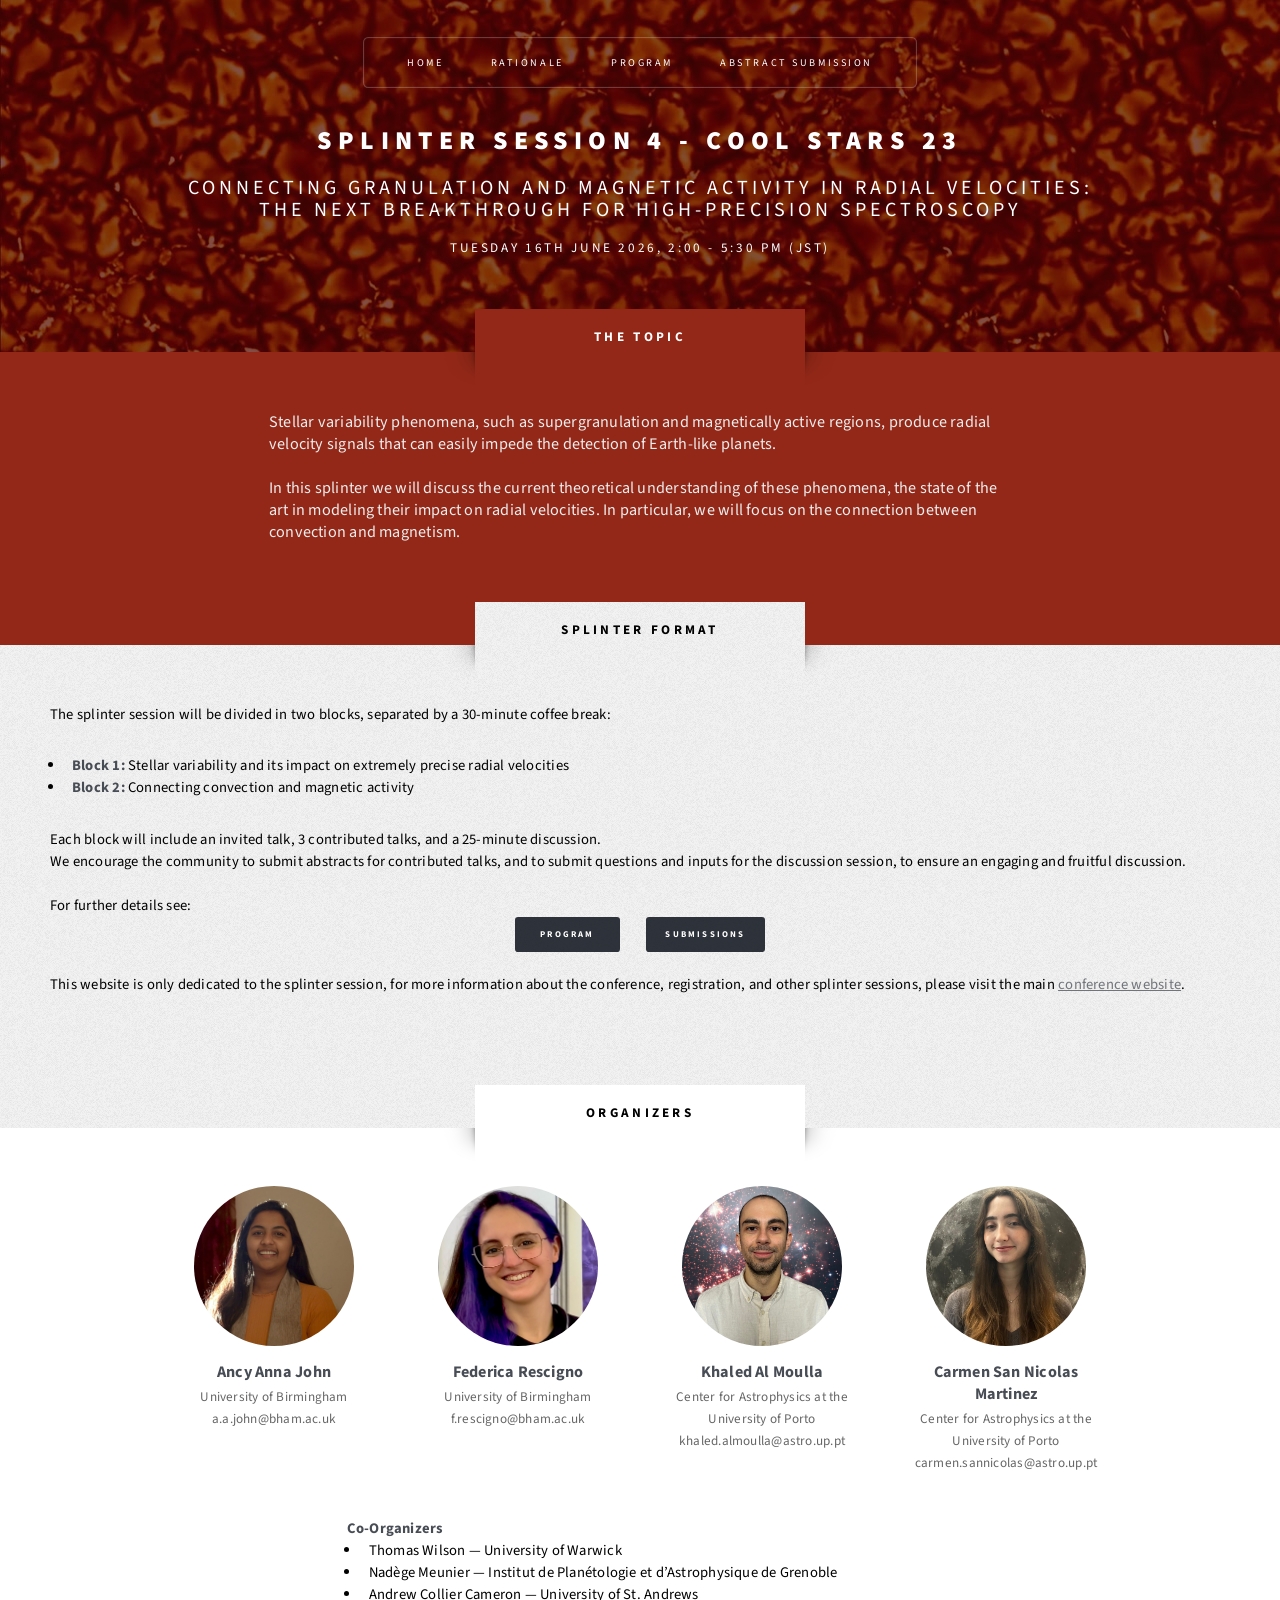
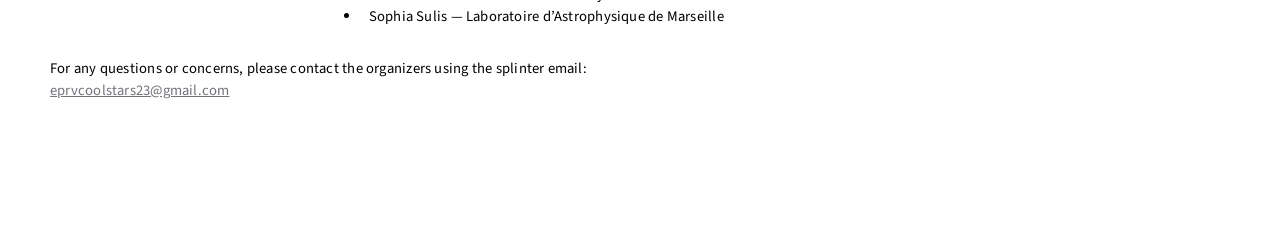
==== commit 9acb9aee: "more typos" ====
--- a/index.html
+++ b/index.html
@@ -66,7 +66,7 @@
 							<li><b>Block 1:</b> Stellar variability and its impact on extremely precise radial velocities</li>
 							<li><b>Block 2:</b> Connecting convection and magnetic activity</li>
 						</ul>Each block will include an invited talk, 3 contributed talks, and a 25-minute discussion.<br>
-						We encourage the community to submit abstract for contributed talks, and to submit questions and inputs
+						We encourage the community to submit abstracts for contributed talks, and to submit questions and inputs
 						for the discussion session, to ensure an engaging and fruitful discussion. <br><br>
 						For further details see:
 						<ul class="actions special">
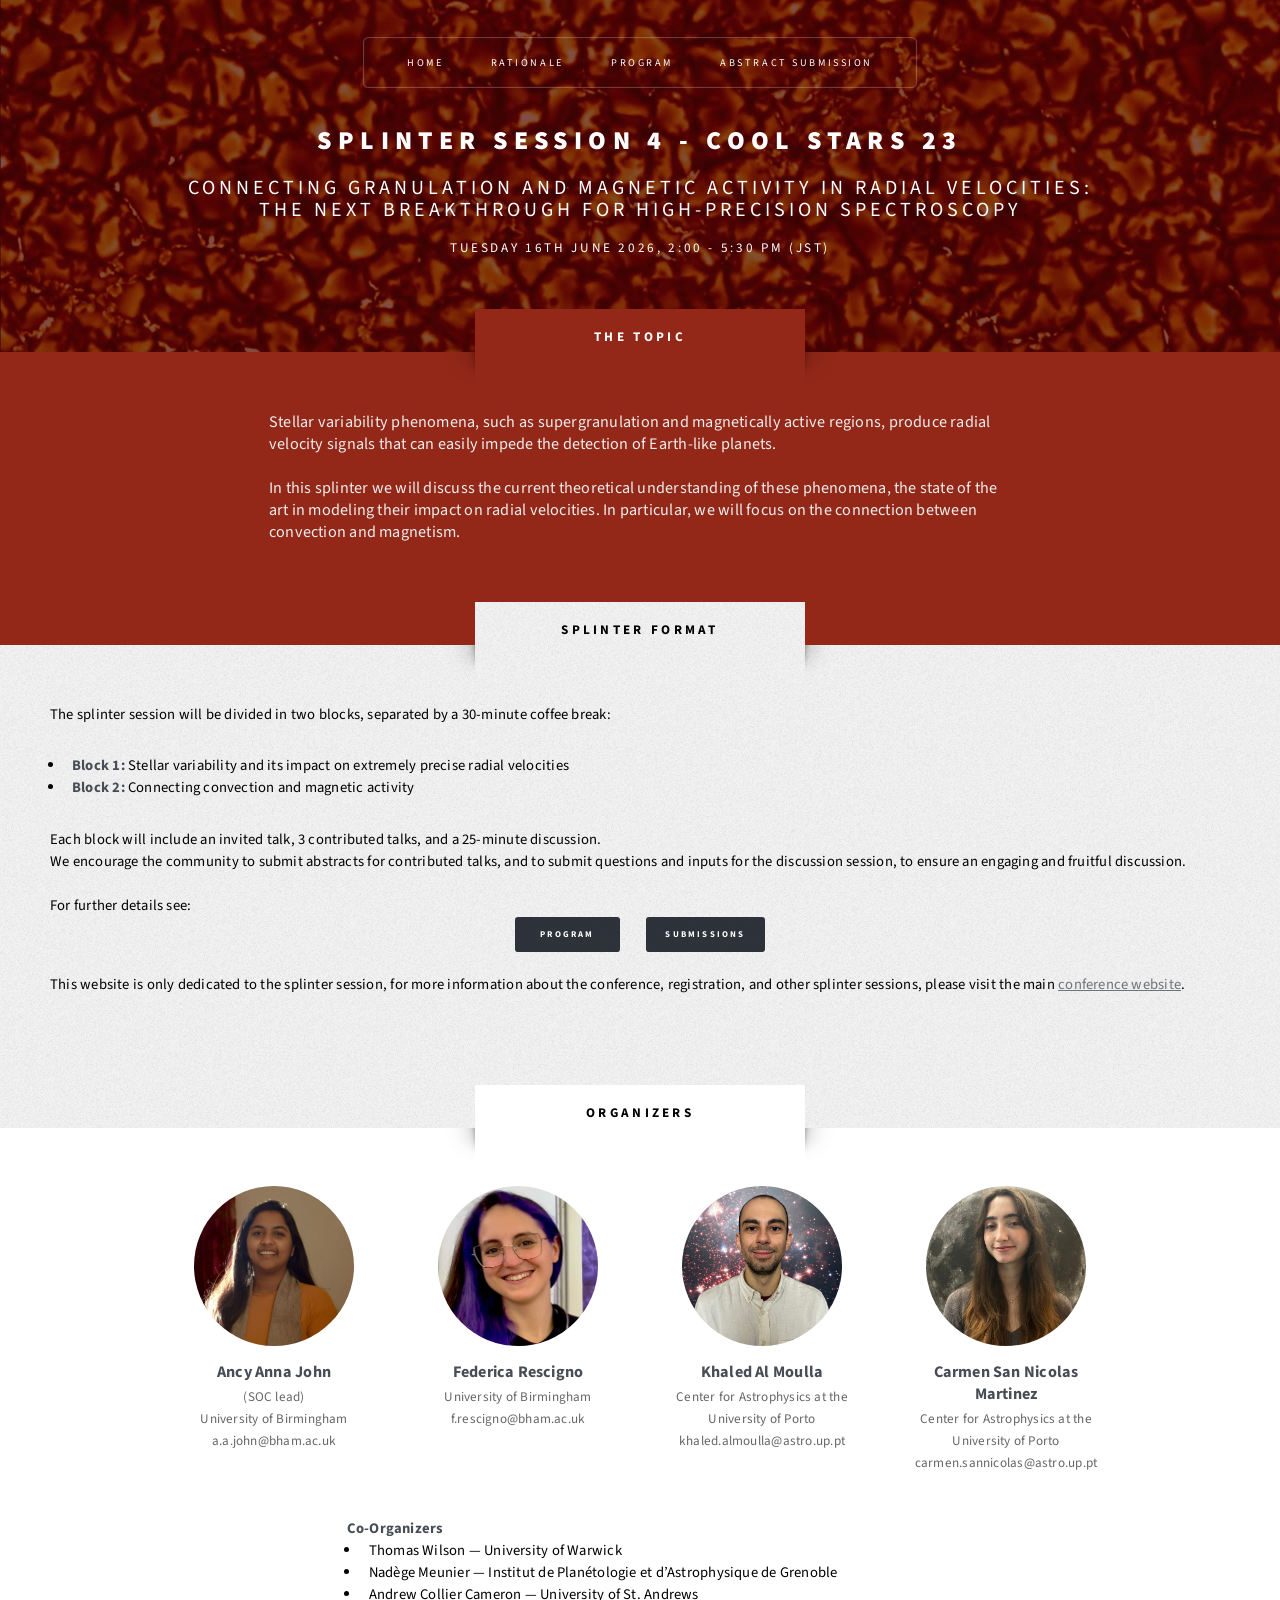
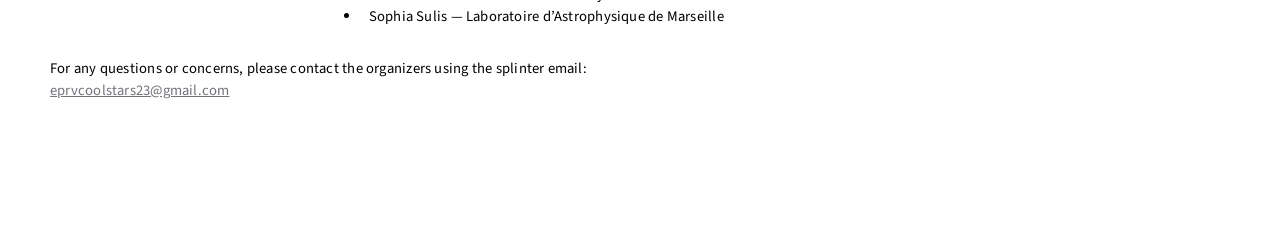
==== commit 63a5e56a: "Update index.html" ====
--- a/index.html
+++ b/index.html
@@ -91,6 +91,7 @@
 				<div class="organiser">
 					<img src="images/Anna.JPEG" alt="Ancy Anna John">
 					<h3><a href="https://ancyannajohn.github.io">Ancy Anna John</a></h3>
+					<p>(SOC lead)</p>
 					<p>University of Birmingham</p>
 					<p>a.a.john@bham.ac.uk</p>
 				</div>
@@ -146,4 +147,5 @@
 			<script src="assets/js/main.js"></script>
 
 	</body>
-</html>+
+</html>
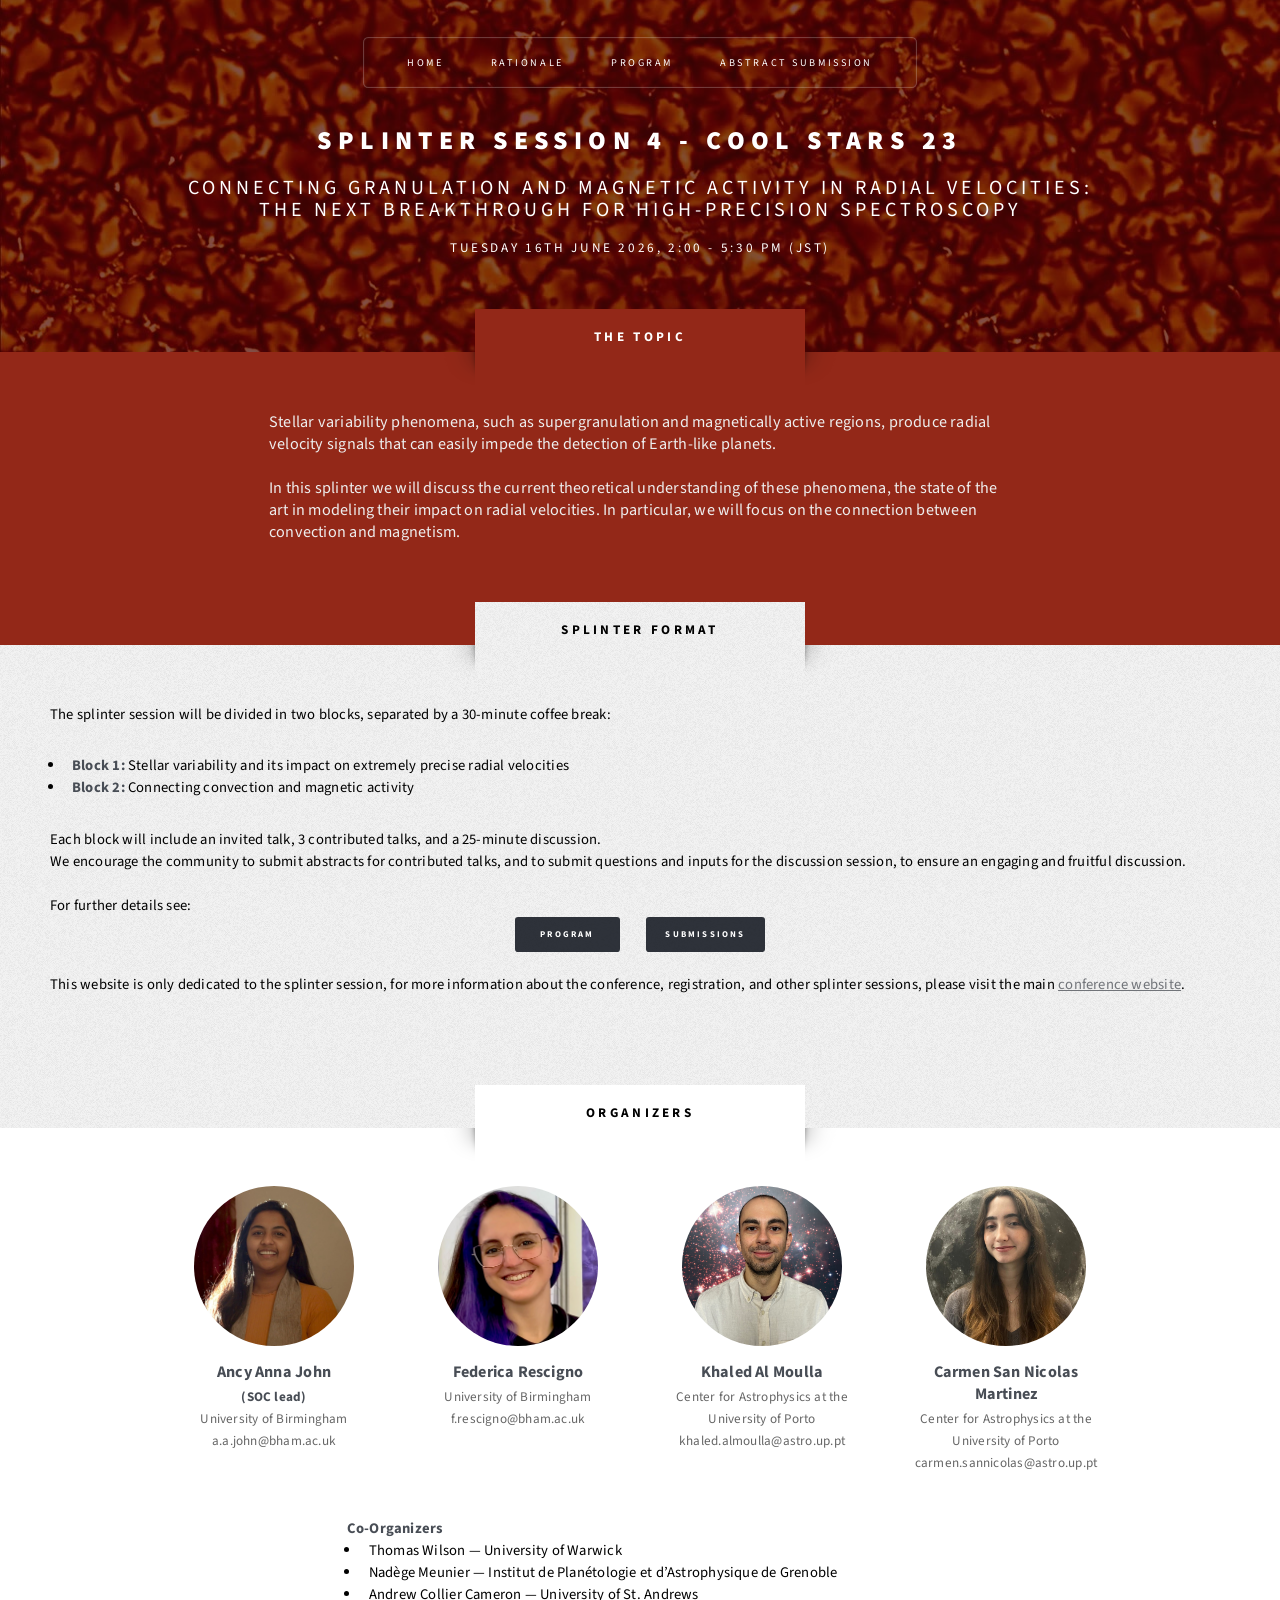
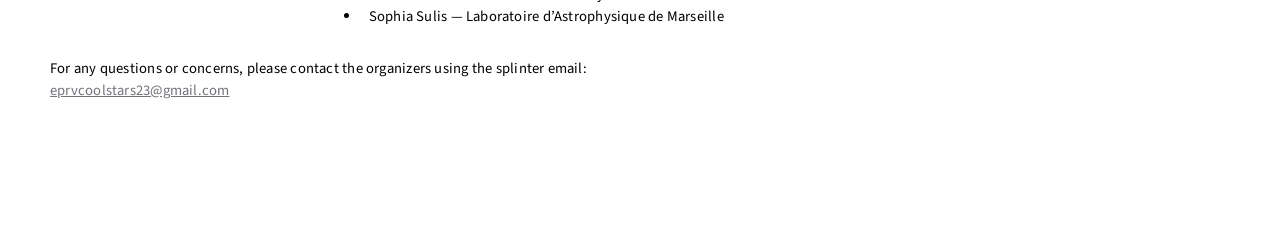
==== commit e4b10580: "Update index.html" ====
--- a/index.html
+++ b/index.html
@@ -91,7 +91,7 @@
 				<div class="organiser">
 					<img src="images/Anna.JPEG" alt="Ancy Anna John">
 					<h3><a href="https://ancyannajohn.github.io">Ancy Anna John</a></h3>
-					<p>(SOC lead)</p>
+					<p><b>(SOC lead)</b></p>
 					<p>University of Birmingham</p>
 					<p>a.a.john@bham.ac.uk</p>
 				</div>
@@ -149,3 +149,4 @@
 	</body>
 
 </html>
+
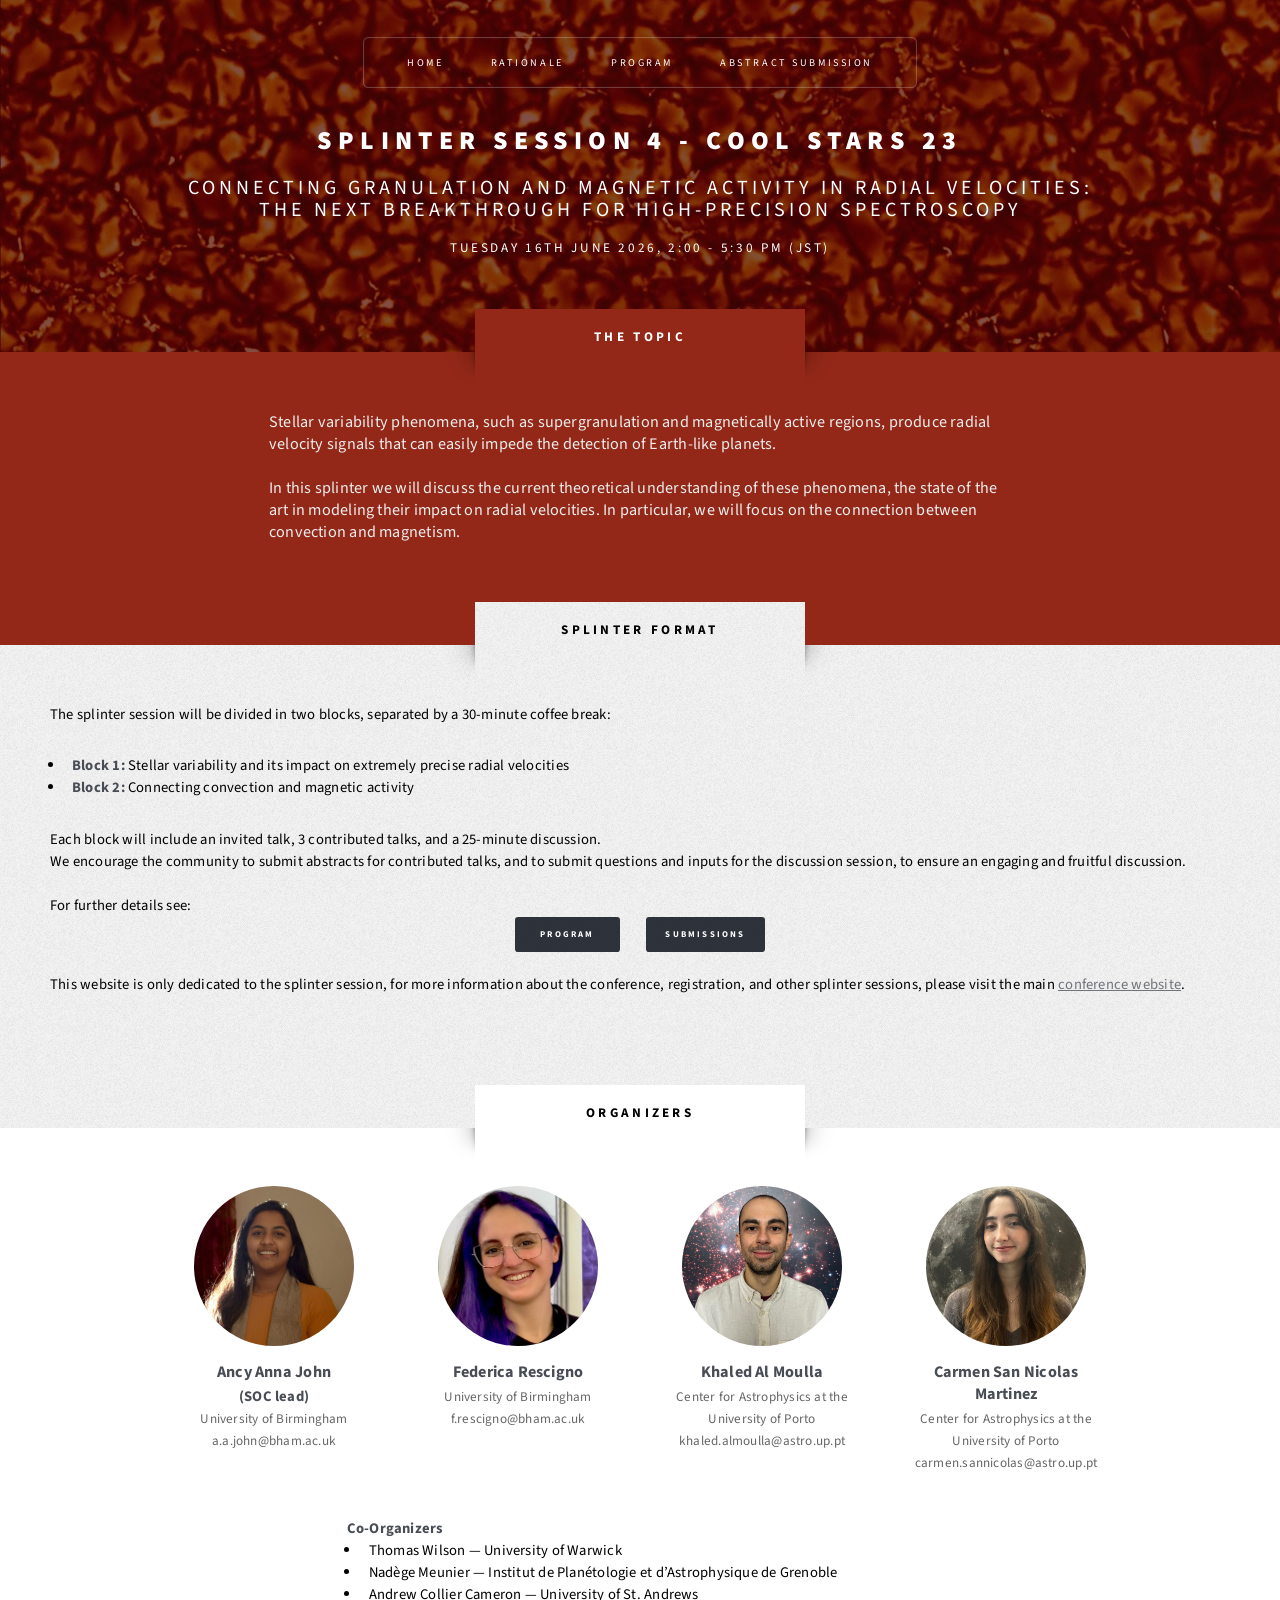
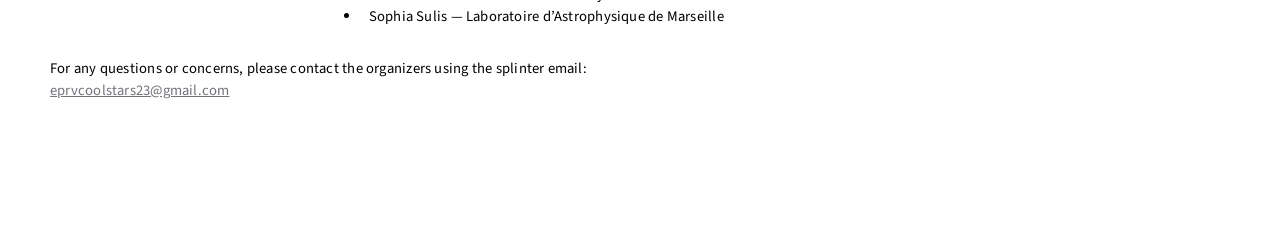
==== commit 97835ca7: "Update index.html" ====
--- a/index.html
+++ b/index.html
@@ -91,7 +91,7 @@
 				<div class="organiser">
 					<img src="images/Anna.JPEG" alt="Ancy Anna John">
 					<h3><a href="https://ancyannajohn.github.io">Ancy Anna John</a></h3>
-					<p><b>(SOC lead)</b></p>
+					<b>(SOC lead)</b>
 					<p>University of Birmingham</p>
 					<p>a.a.john@bham.ac.uk</p>
 				</div>
@@ -150,3 +150,4 @@
 
 </html>
 
+
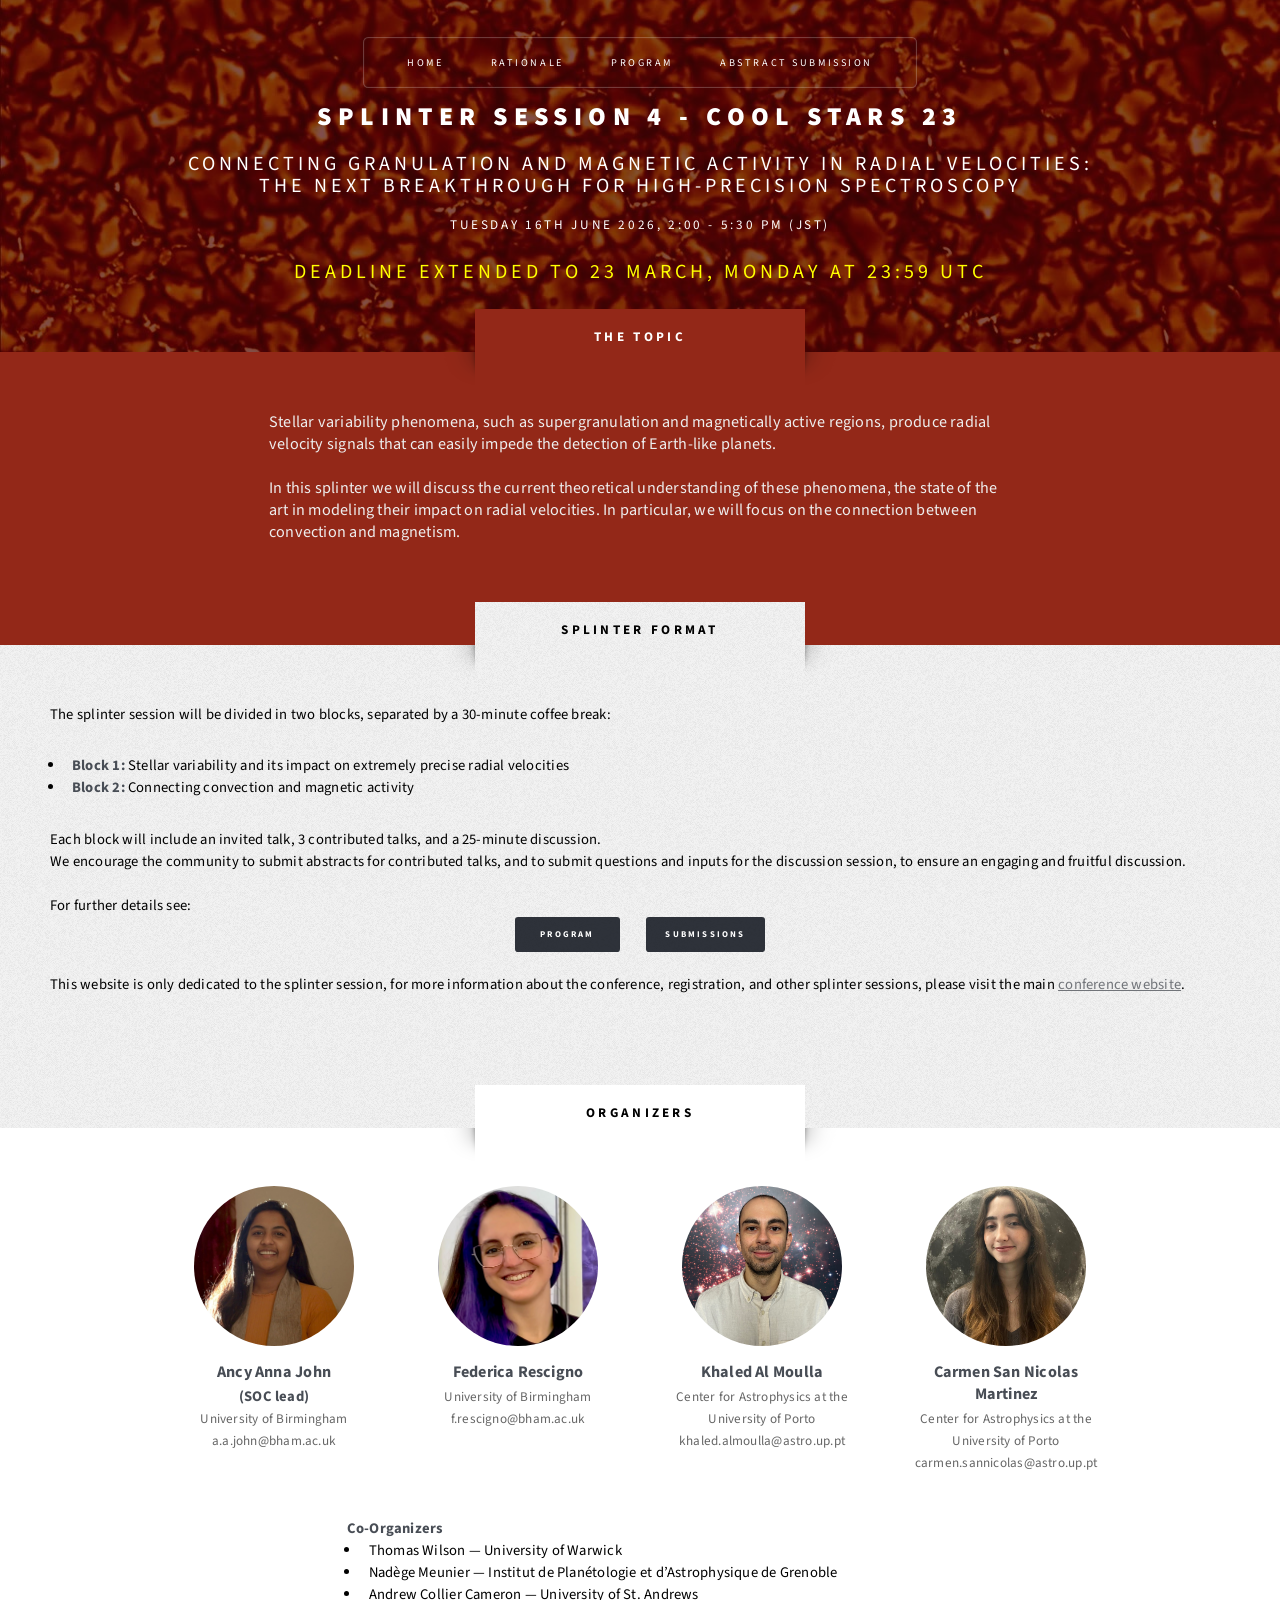
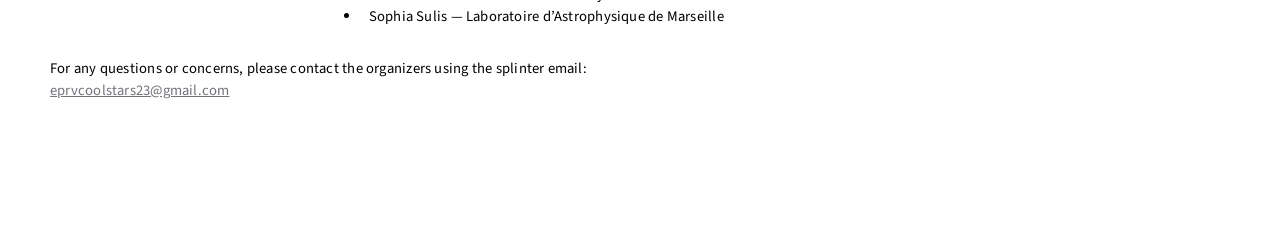
==== commit 1cc34ce8: "Update index.html" ====
--- a/index.html
+++ b/index.html
@@ -25,6 +25,9 @@
 							</p>
 							<p>
 							Tuesday 16th June 2026, 2:00 - 5:30 PM (JST)
+							</p>
+							</p>
+							<p style="font-size:20px;color:yellow"> Deadline extended to 23 March, Monday at 23:59 UTC 
 							</p>
 						</div>
 
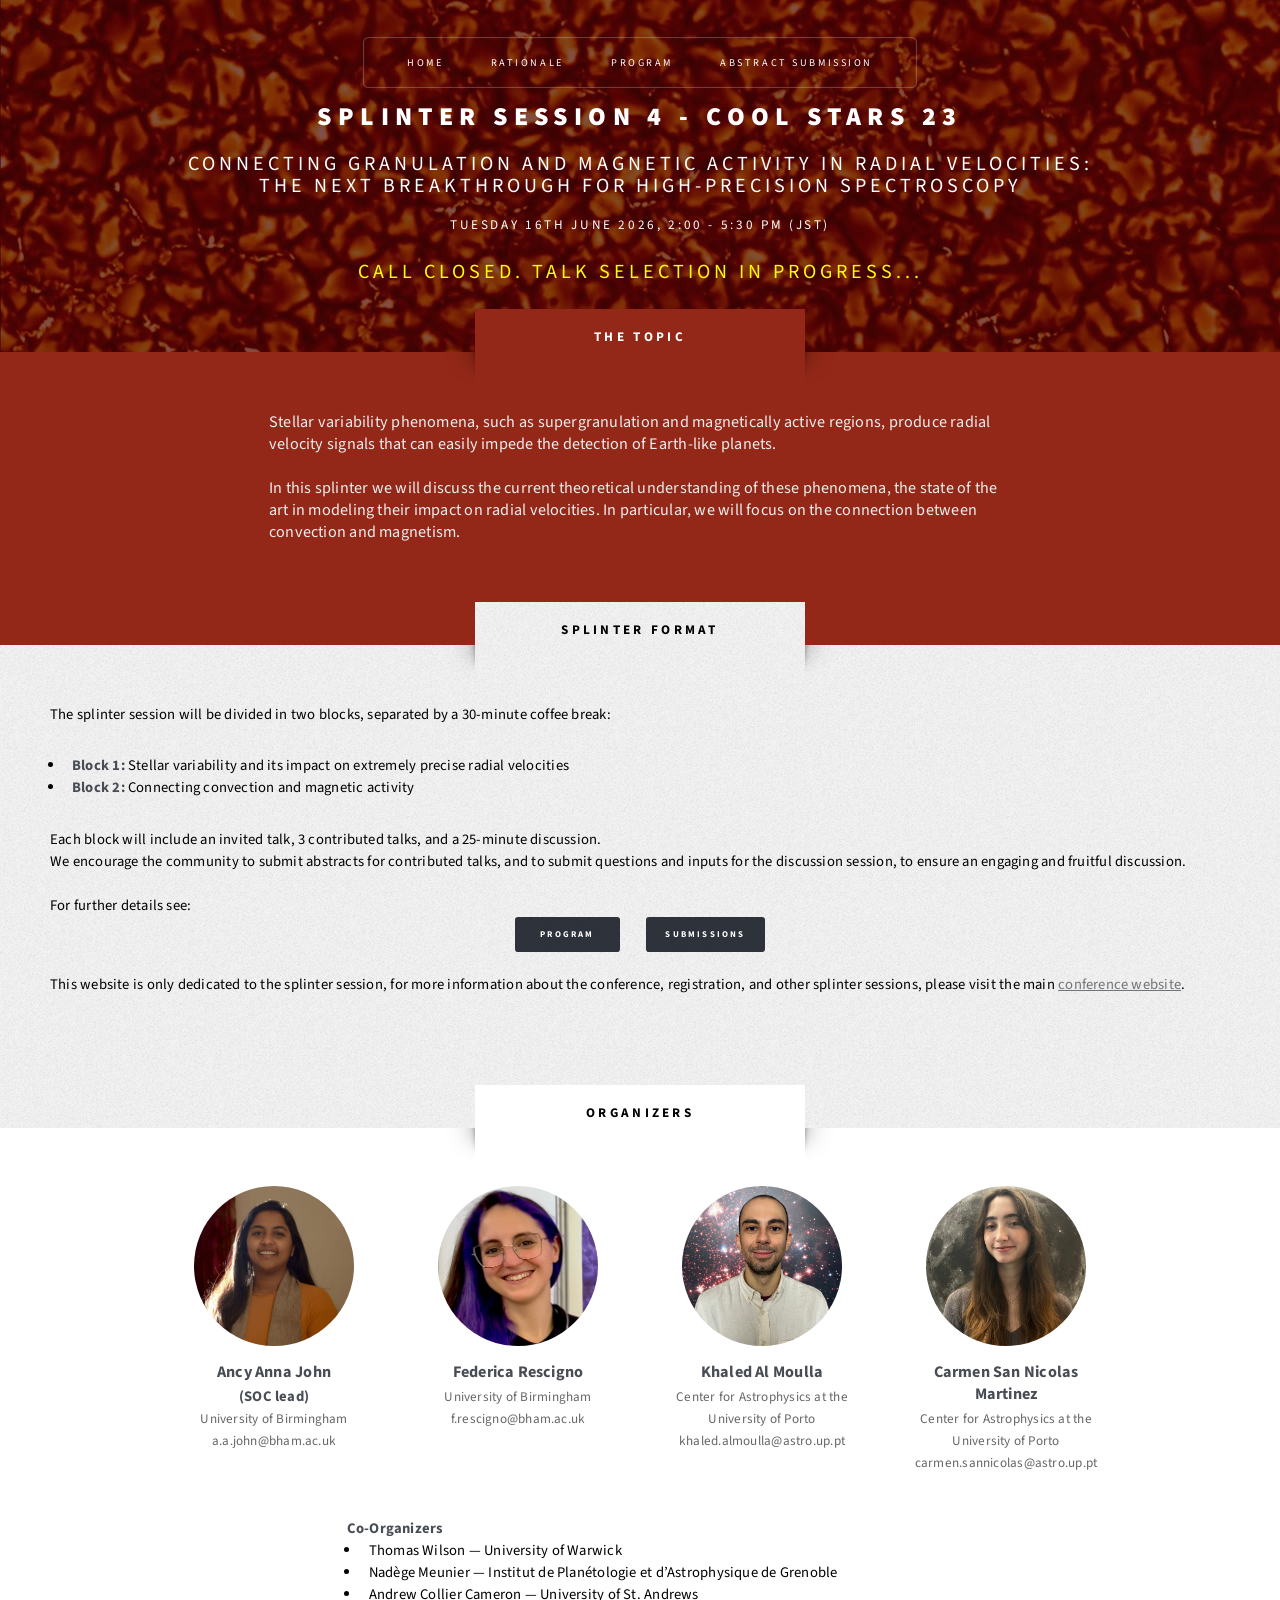
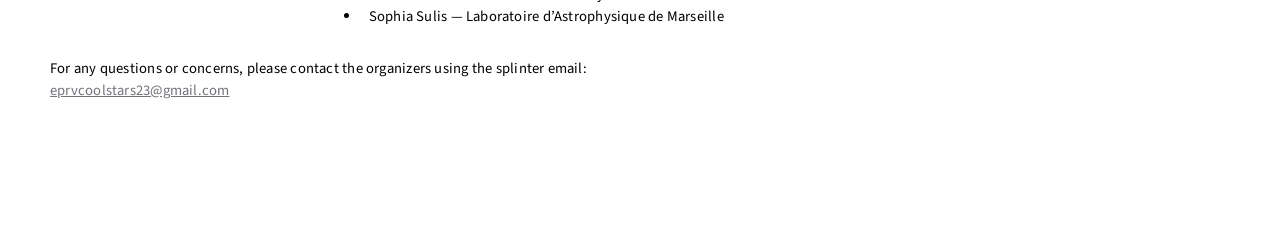
==== commit 8701a006: "Update index.html" ====
--- a/index.html
+++ b/index.html
@@ -27,7 +27,7 @@
 							Tuesday 16th June 2026, 2:00 - 5:30 PM (JST)
 							</p>
 							</p>
-							<p style="font-size:20px;color:yellow"> Deadline extended to 23 March, Monday at 23:59 UTC 
+							<p style="font-size:20px;color:yellow"> Call closed. Talk selection in progress...  
 							</p>
 						</div>
 
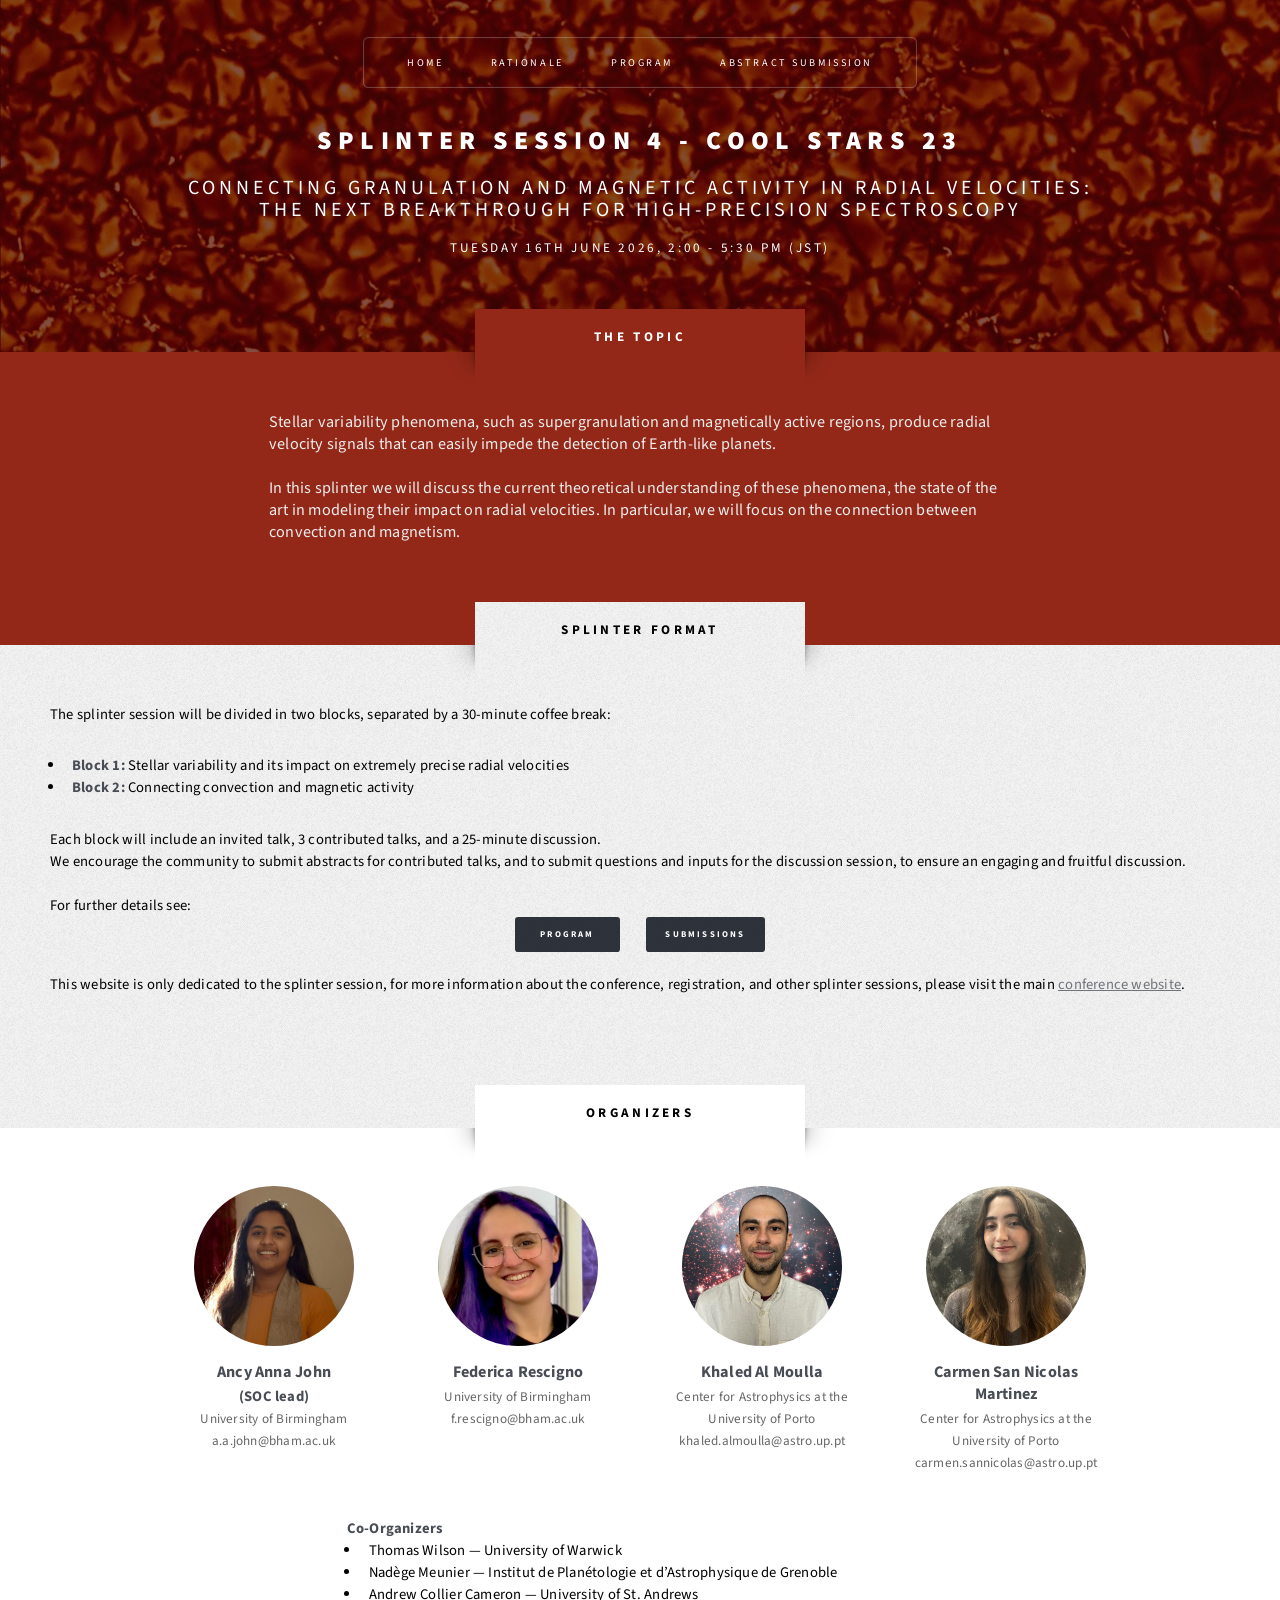
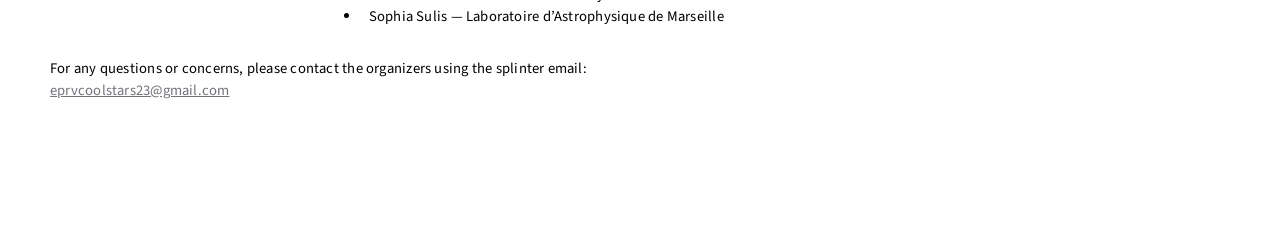
==== commit c2bf5ddb: "Fix HTML formatting and remove unnecessary comments" ====
--- a/index.html
+++ b/index.html
@@ -26,9 +26,7 @@
 							<p>
 							Tuesday 16th June 2026, 2:00 - 5:30 PM (JST)
 							</p>
-							</p>
-							<p style="font-size:20px;color:yellow"> Call closed. Talk selection in progress...  
-							</p>
+				
 						</div>
 
 					<!-- Nav -->
